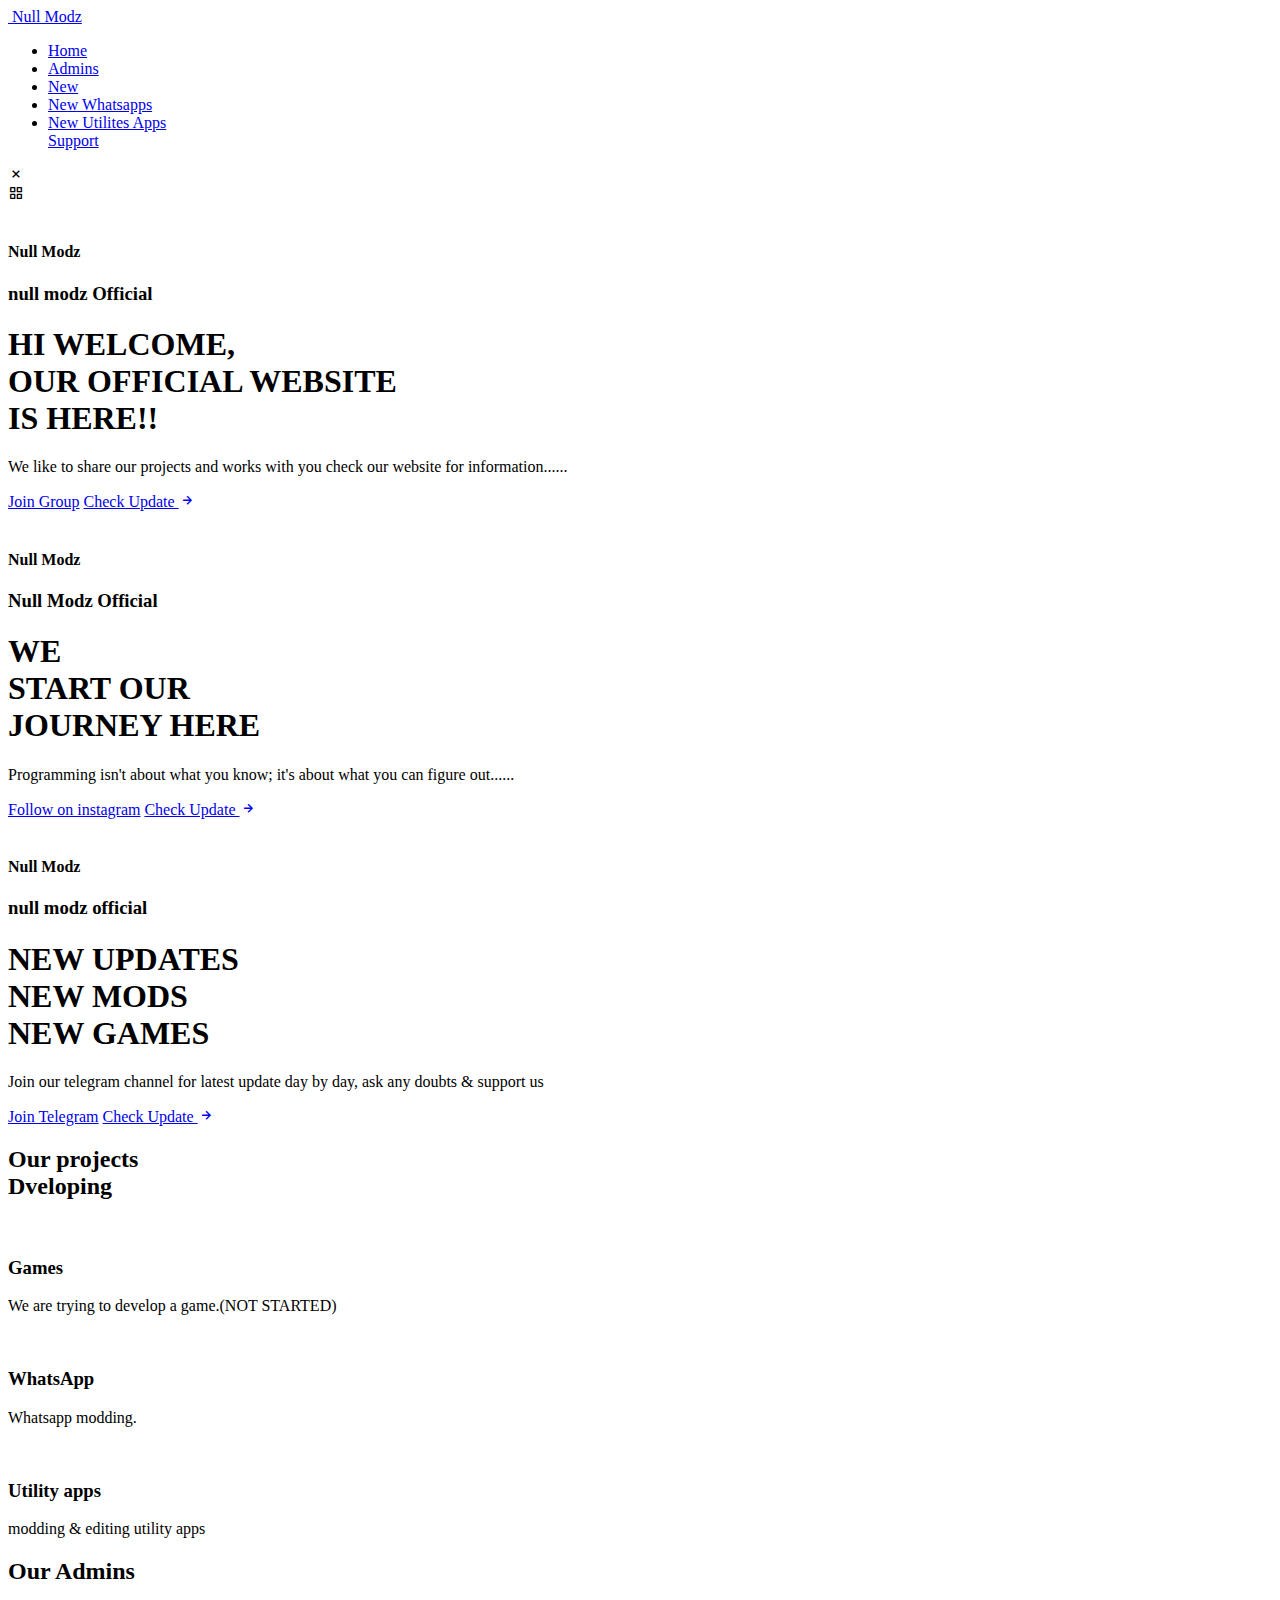
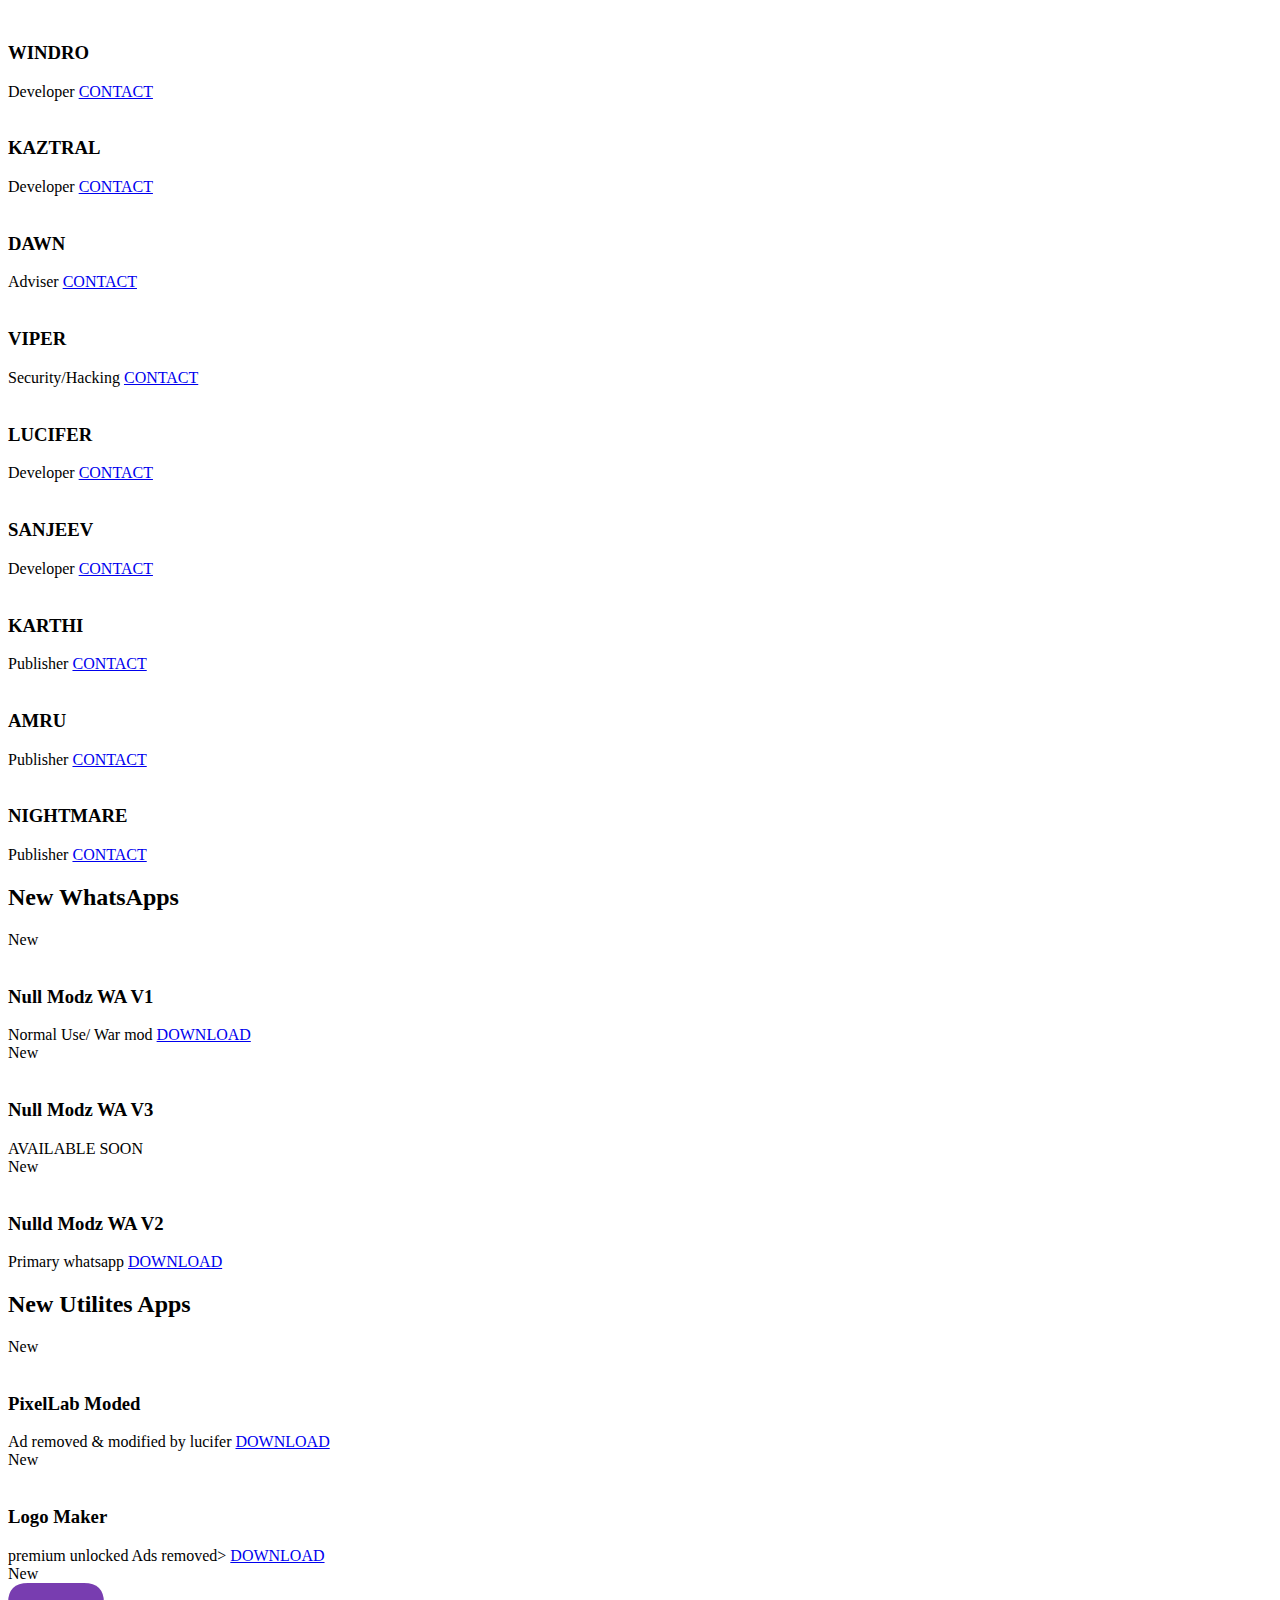
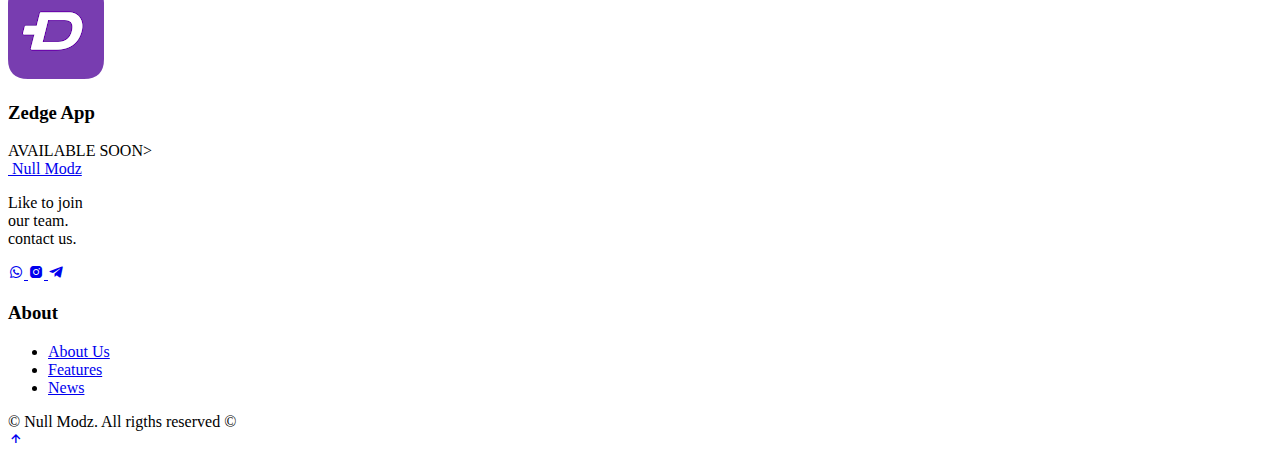
==== index.html @ a799af6d "Update index.html" ====
<!DOCTYPE html>
    <html lang="en">
    <head>
        <meta charset="UTF-8">
        <meta name="viewport" content="width=device-width, initial-scale=1.0">

        <!--=============== FAVICON ===============-->
        <link rel="shortcut icon" href="assets/img/favicon.png" type="image/x-icon">

        <!--=============== BOXICONS ===============-->
        <link rel="stylesheet" href="https://cdn.jsdelivr.net/npm/boxicons@latest/css/boxicons.min.css">

        <!--=============== SWIPER CSS ===============--> 
        <link rel="stylesheet" href="assets/css/swiper-bundle.min.css">

        <!--=============== CSS ===============--> 
        <link rel="stylesheet" href="assets/css/styles.css">

        <title>Null Modz Ofiicial</title>
    </head>
    <body>
        <!--==================== HEADER ====================-->
        <header class="header" id="header">
            <nav class="nav container">
                <a href="#" class="nav__logo">
                    <img src="assets/img/logo.png" alt="" class="nav__logo-img">
                    Null Modz
                </a>

                <div class="nav__menu" id="nav-menu">
                    <ul class="nav__list">
                        <li class="nav__item">
                            <a href="#home" class="nav__link active-link">Home</a>
                        </li>

                        <li class="nav__item">
                            <a href="#admins" class="nav__link">Admins</a>
                        </li>

                        <li class="nav__item">
                            <a href="#new" class="nav__link">New</a>
                        </li>
                        
                         <li class="nav__item">
                            <a href="#newwp" class="nav__link">New Whatsapps</a>
                        </li>
                        
                        <li class="nav__item">
                            <a href="#newut" class="nav__link">New Utilites Apps</a>
                        </li>

                        <a href="#sup" class="button button--ghost">Support</a>
                    </ul>

                    <div class="nav__close" id="nav-close">
                        <i class='bx bx-x'></i>
                    </div>

                    
                </div>

                <div class="nav__toggle" id="nav-toggle">
                    <i class='bx bx-grid-alt'></i>
                </div>

            </nav>
        </header>

        <main class="main">
            <!--==================== HOME ====================-->
            <section class="home container" id="home">
                <div class="swiper home-swiper">
                    <div class="swiper-wrapper">
                        <!-- HOME SLIDER 1 -->
                        <section class="swiper-slide">
                            <div class="home__content grid">
                                <div class="home__group">
                                    <img src="assets/img/home1-img.png" alt="" class="home__img">
                                    <div class="home__indicator"></div>
    
                                    <div class="home__details-img">
                                        <h4 class="home__details-title">Null Modz</h4>
                                    </div>
                                </div>
    
                                <div class="home__data">
                                    <h3 class="home__subtitle">null modz Official</h3>
                                    <h1 class="home__title">HI WELCOME,<br>OUR OFFICIAL WEBSITE<br>IS HERE!!</h1>
                                    <p class="home__description">We like to share our projects and works with you check our website for information......
                                    </p>

                                    <div class="home__buttons">
                                        <a href="https://chat.whatsapp.com/Hs8Ut5ju9BB51YyC9JeayL" class="button">Join Group</a>
                                        <a href="#new" class="button--link button--flex">Check Update <i class='bx bx-right-arrow-alt button__icon'></i></a>
                                    </div>
                                </div>
                            </div>
                        </section>

                        <!-- HOME SLIDER 2 -->
                        <section class="swiper-slide">
                            <div class="home__content grid">
                                <div class="home__group">
                                    <img src="assets/img/home2-img.png" alt="" class="home__img">
                                    <div class="home__indicator"></div>
    
                                    <div class="home__details-img">
                                        <h4 class="home__details-title">Null Modz</h4>
                                    </div>
                                </div>
    
                                <div class="home__data">
                                    <h3 class="home__subtitle">Null Modz Official</h3>
                                    <h1 class="home__title">WE<br>START OUR<br>JOURNEY HERE</h1>
                                    <p class="home__description">Programming isn't about what you know; it's about what you can figure out......
                                    </p>

                                    <div class="home__buttons">
                                        <a href="https://www.instagram.com/null_modz/" class="button">Follow on instagram</a>
                                        <a href="#new" class="button--link button--flex">Check Update <i class='bx bx-right-arrow-alt button__icon'></i></a>
                                    </div>
                                </div>
                            </div>
                        </section>

                        <!-- HOME SLIDER 3 -->
                        <section class="swiper-slide">
                            <div class="home__content grid">
                                <div class="home__group">
                                    <img src="assets/img/home3-img.png" alt="" class="home__img">
                                    <div class="home__indicator"></div>
    
                                    <div class="home__details-img">
                                        <h4 class="home__details-title">Null Modz</h4>
                                    </div>
                                </div>
    
                                <div class="home__data">
                                    <h3 class="home__subtitle">null modz official</h3>
                                    <h1 class="home__title">NEW UPDATES <br> NEW MODS <br> NEW GAMES</h1>
                                    <p class="home__description">Join our telegram channel for latest update day by day, ask any doubts & support us
                                    </p>

                                    <div class="home__buttons">
                                        <a href="https://t.me/+u5SK224qnl45NDg1" class="button">Join Telegram</a>
                                        <a href="#new" class="button--link button--flex">Check Update <i class='bx bx-right-arrow-alt button__icon'></i></a>
                                    </div>
                                </div>
                            </div>
                        </section>
                    </div>
                    <div class="swiper-pagination"></div>
                </div>
            </section>
            
            <!--==================== CATEGORY ====================-->
            <section class="section category">
                <h2 class="section__title">Our projects <br> Dveloping</h2>

                <div class="category__container container grid">
                    <div class="category__data">
                        <img src="assets/img/category1-img.png" alt="" class="category__img">
                        <h3 class="category__title">Games</h3>
                        <p class="category__description">We are trying to develop a game.(NOT STARTED)</p>
                    </div>

                    <div class="category__data">
                        <img src="assets/img/category2-img.png" alt="" class="category__img">
                        <h3 class="category__title">WhatsApp</h3>
                        <p class="category__description">Whatsapp modding.</p>
                    </div>

                    <div class="category__data">
                        <img src="assets/img/category3-img.png" alt="" class="category__img">
                        <h3 class="category__title">Utility apps</h3>
                        <p class="category__description">modding & editing utility apps</p>
                    </div>
                </div>
            </section>

          
                </div>
            </section>

            <!--==================== TRICK OR TREAT ====================-->
            <section class="section trick" id="admins">
                <h2 class="section__title">Our Admins</h2>

                <div class="trick__container container grid">
                    <div class="trick__content">
                        <img src="assets/img/windro.png" alt="" class="trick__img">
                        <h3 class="trick__title">WINDRO</h3>
                        <span class="trick__subtitle">Developer</span>
                    <a href="https://wa.link/i3wob1">CONTACT</a>
                        </button>
                    </div>

                    <div class="trick__content">
                        <img src="assets/img/kaztral.png" alt="" class="trick__img">
                        <h3 class="trick__title">KAZTRAL</h3>
                        <span class="trick__subtitle">Developer</span>
                        <a href="https://msng.link/o/?kaztral=tg">CONTACT</a>
                        </button>
                    </div>

                    <div class="trick__content">
                        <img src="assets/img/dawn.png" alt="" class="trick__img">
                        <h3 class="trick__title">DAWN</h3>
                        <span class="trick__subtitle">Adviser</span>
                        <a href="https://wa.link/d0rleb">CONTACT</a>
                        </button>
                    </div>

                    <div class="trick__content">
                        <img src="assets/img/viper.png" alt="" class="trick__img">
                        <h3 class="trick__title">VIPER</h3>
                        <span class="trick__subtitle">Security/Hacking</span>
                        <a href="https://wa.link/6cvz7d">CONTACT</a>
                        </button>
                    </div>

                    <div class="trick__content">
                        <img src="assets/img/lucifer.png" alt="" class="trick__img">
                        <h3 class="trick__title">LUCIFER</h3>
                        <span class="trick__subtitle">Developer</span>
                      <a href="https://wa.link/qckiui">CONTACT</a>
                        </button>
                    </div>

                    <div class="trick__content">
                        <img src="assets/img/sanjeev.png" alt="" class="trick__img">
                        <h3 class="trick__title">SANJEEV</h3>
                        <span class="trick__subtitle">Developer</span>
                        <a href="https://wa.link/77nqte">CONTACT</a>
                </div>

                <div class="trick__content">
                    <img src="assets/img/karthi.png" alt="" class="trick__img">
                    <h3 class="trick__title">KARTHI</h3>
                    <span class="trick__subtitle">Publisher</span>
                    <a href="https://wa.link/feg8w0">CONTACT</a>
            </div>
                
                <div class="trick__content">
                    <img src="assets/img/amru.png" alt="" class="trick__img">
                    <h3 class="trick__title">AMRU</h3>
                    <span class="trick__subtitle">Publisher</span>
                <a href="https://wa.link/i0svhn">CONTACT</a>
            </div>

            <div class="trick__content">
                <img src="assets/img/nightmare.png" alt="" class="trick__img">
                <h3 class="trick__title">NIGHTMARE</h3>
                <span class="trick__subtitle">Publisher</span>
                <a href="https://wa.link/vj55k2">CONTACT</a>
        </div>


    </section>

            <!--==================== NEW WHATSAPP ====================-->
            <section class="section new" id="newwp">
                <h2 class="section__title">New WhatsApps</h2>

                <div class="new__container container">
                    <div class="swiper new-swiper">
                        <div class="swiper-wrapper">
                            <div class="new__content swiper-slide">
                                <div class="new__tag">New</div>
                                <img src="assets/img/v1.png" alt="" class="new__img">
                                <h3 class="new__title">Null Modz WA V1</h3>
                                <span class="new__subtitle">Normal Use/ War mod</span>
                                <a href="https://www.mediafire.com/file/285j969tn11ejnv/ᑎᑌᒪᒪ+ᗰOᗪᘔ+ᐯ1.apk/file">DOWNLOAD</a>
                                 </div>
        
                            <div class="new__content swiper-slide">
                                <div class="new__tag">New</div>
                                <img src="assets/img/v1.png" alt="" class="new__img">
                                <h3 class="new__title">Null Modz WA V3</h3>
                                <span class="new__subtitle">AVAILABLE SOON</span>
                              
                            </div>
        
                            <div class="new__content swiper-slide">
                                <div class="new__tag">New</div>
                                <img src="assets/img/v3.png" alt="" class="new__img">
                                <h3 class="new__title">Nulld Modz WA V2</h3>
                                <span class="new__subtitle">Primary whatsapp</span>
                                <a href="https://www.mediafire.com/file/xy9fu6vmd2mwj9n/ᑎᑌᒪᒪ+ᗰOᗪᘔ+ᐯ2_2.22.11.4.apk/file">DOWNLOAD</a>

                            <!--new apps ivide-->
                                
                            </div>
                            </div>
                        </div>
                    </div>
                </div>
            </section>

        <!--==================== NEW UTILITSE ====================-->
        <section class="section new" id="newut">
            <h2 class="section__title">New Utilites Apps</h2>

            <div class="new__container container">
                <div class="swiper new-swiper">
                    <div class="swiper-wrapper">
                     <div class="new__content swiper-slide">
                            <div class="new__tag">New</div>
                            <img src="assets/img/v2.png" alt="" class="new__img">
                            <h3 class="new__title">PixelLab Moded</h3>
                            <span class="new__subtitle">Ad removed & modified by lucifer</span>
                            
                                <a href="https://www.mediafire.com/file/zp2x2eq66nfkcf7/base.apk/file">DOWNLOAD</a>
                            
                        </div>
    
                        <div class="new__content swiper-slide">
                            <div class="new__tag">New</div>
                            <img src="assets/img/logomkr.png" alt="" class="new__img">
                            <h3 class="new__title">Logo Maker</h3>
                            <span class="new__subtitle">premium unlocked Ads removed</span>>
                            <a href="https://www.mediafire.com/file/v220pp350eka79w/LogoMaker+ᑎᑌᒪᒪ+ᗰOᗪᘔ_1.0.57.apk/file">DOWNLOAD</a>
                        </div>
                        
                        <div class="new__content swiper-slide">
                            <div class="new__tag">New</div>
                            <img src="assets/img/zedge.png" alt="" class="new__img">
                            <h3 class="new__title">Zedge App</h3>
                            <span class="new__subtitle">AVAILABLE SOON</span>>
                            
                        </div>

                        <!--new apps ivide-->
                            
                        </div>
                        </div>
                    </div>
                </div>
            </div>
        </section>    

        <!--==================== FOOTER ====================-->
          <section class="section footer" id="sup">
            <footer class="footer section">
                <div class="footer__container container grid">
                    <div class="footer__content">
                        <a href="#" class="footer__logo">
                            <img src="assets/img/logo.png" alt="" class="footer__logo-img">
                            Null Modz
                        </a>

                        <p class="footer__description">Like to join <br> our team.<br> contact us.</p>
                        
                        <div class="footer__social">
                            <a href="https://chat.whatsapp.com/Hs8Ut5ju9BB51YyC9JeayL" target="_blank" class="footer__social-link">
                                <i class='bx bxl-whatsapp'></i>
                            </a>
                            <a href="https://www.instagram.com/null_modz/" target="_blank" class="footer__social-link">
                                <i class='bx bxl-instagram-alt' ></i>
                            </a>
                            <a href="https://t.me/+u5SK224qnl45NDg1" target="_blank" class="footer__social-link">
                                <i class='bx bxl-telegram' ></i>
                            </a>
                        </div>
                    </div>

                    <div class="footer__content">
                        <h3 class="footer__title">About</h3>
                        
                        <ul class="footer__links">
                            <li>
                                <a href="#" class="footer__link">About Us</a>
                            </li>
                            <li>
                                <a href="#" class="footer__link">Features</a>
                            </li>
                            <li>
                                <a href="#" class="footer__link">News</a>
                            </li>
                        </ul>
                    </div>

                </div>

                <span class="footer__copy">&#169; Null Modz. All rigths reserved ©</span>

            
            </footer>

            <!--=============== SCROLL UP ===============-->
            <a href="#" class="scrollup" id="scroll-up">
                <i class='bx bx-up-arrow-alt scrollup__icon'></i>
            </a>
        
        <!--=============== SCROLL REVEAL ===============-->
        <script src="assets/js/scrollreveal.min.js"></script>

        <!--=============== SWIPER JS ===============-->
        <script src="assets/js/swiper-bundle.min.js"></script>
        
        <!--=============== MAIN JS ===============-->
        <script src="assets/js/main.js"></script>
    </body>
</html>
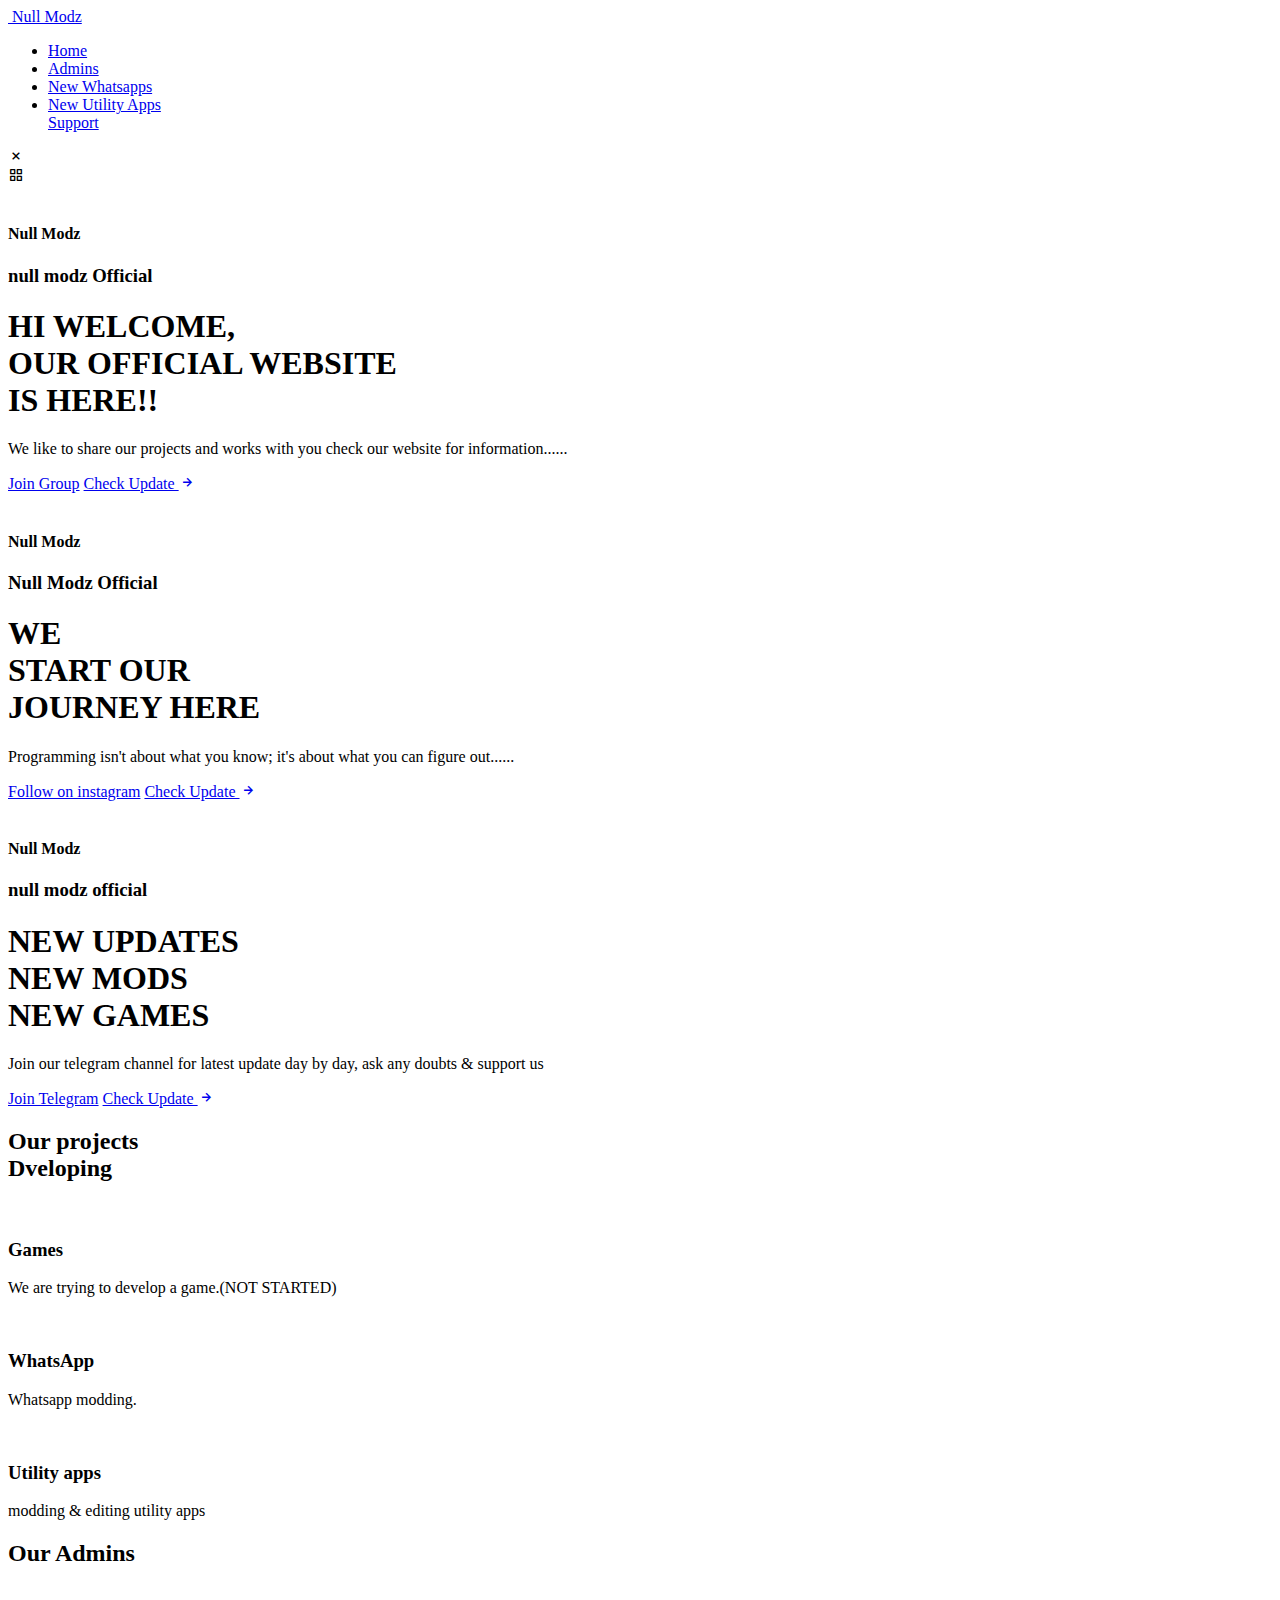
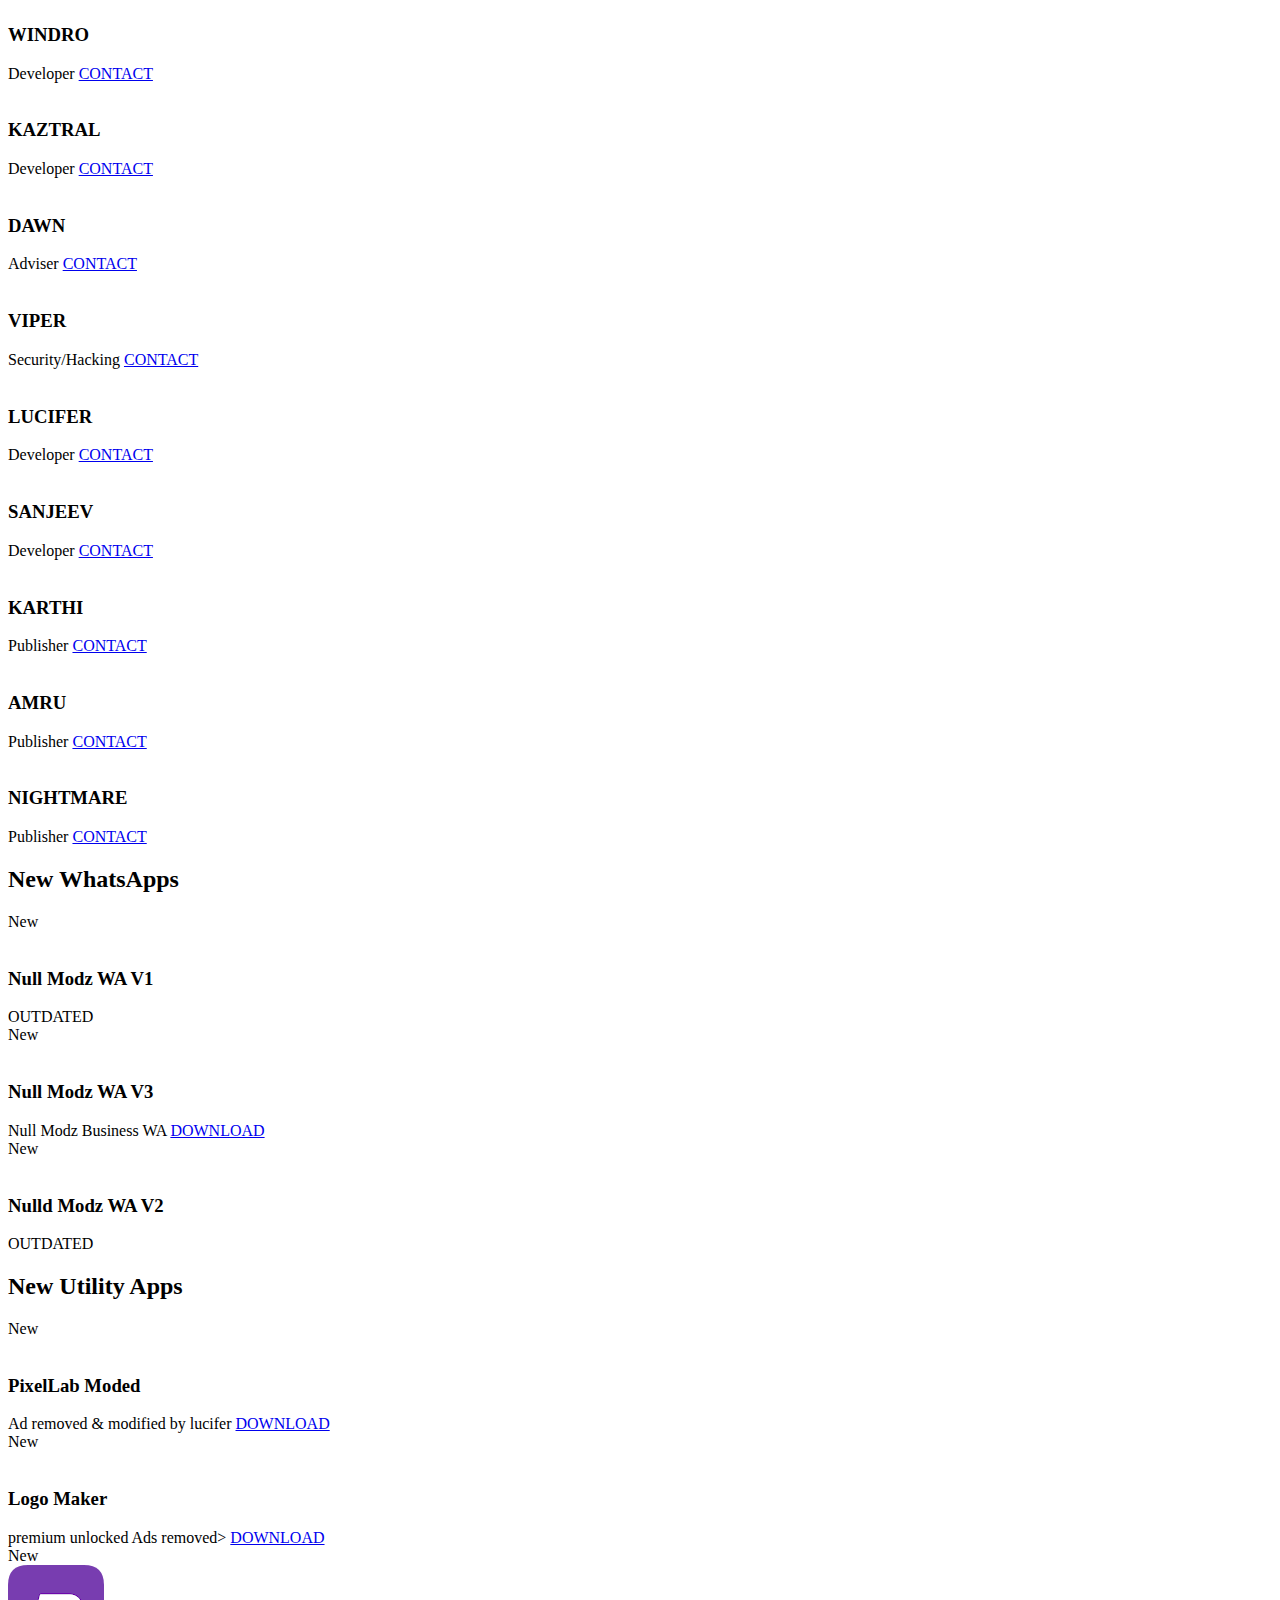
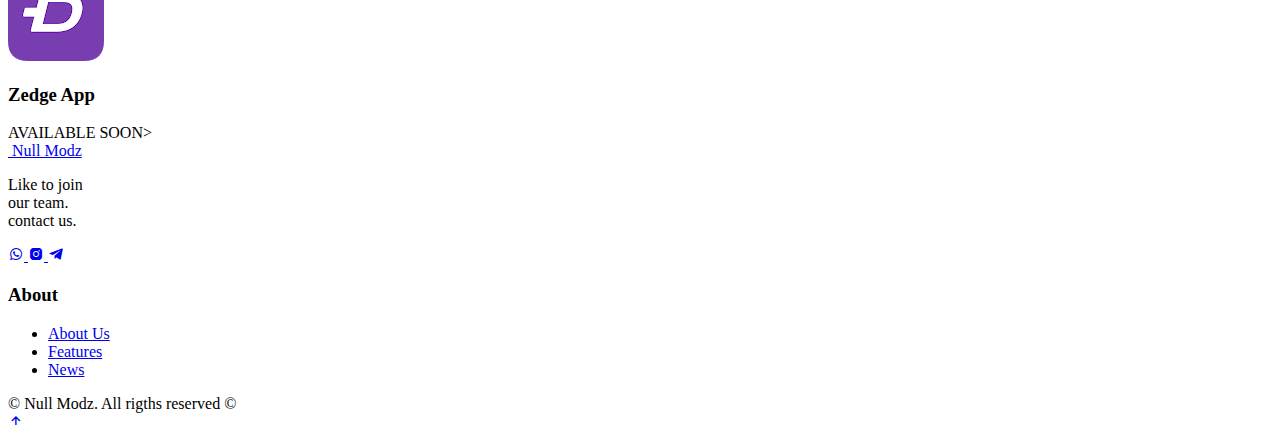
==== commit 528fa4d8: "Update index.html" ====
--- a/index.html
+++ b/index.html
@@ -36,17 +36,13 @@
                         <li class="nav__item">
                             <a href="#admins" class="nav__link">Admins</a>
                         </li>
-
-                        <li class="nav__item">
-                            <a href="#new" class="nav__link">New</a>
-                        </li>
                         
                          <li class="nav__item">
                             <a href="#newwp" class="nav__link">New Whatsapps</a>
                         </li>
                         
                         <li class="nav__item">
-                            <a href="#newut" class="nav__link">New Utilites Apps</a>
+                            <a href="#newut" class="nav__link">New Utility Apps</a>
                         </li>
 
                         <a href="#sup" class="button button--ghost">Support</a>
@@ -269,15 +265,15 @@
                                 <div class="new__tag">New</div>
                                 <img src="assets/img/v1.png" alt="" class="new__img">
                                 <h3 class="new__title">Null Modz WA V1</h3>
-                                <span class="new__subtitle">Normal Use/ War mod</span>
-                                <a href="https://www.mediafire.com/file/285j969tn11ejnv/ᑎᑌᒪᒪ+ᗰOᗪᘔ+ᐯ1.apk/file">DOWNLOAD</a>
-                                 </div>
+                                <span class="new__subtitle">OUTDATED</span>
+                                </div>
         
                             <div class="new__content swiper-slide">
                                 <div class="new__tag">New</div>
                                 <img src="assets/img/v1.png" alt="" class="new__img">
                                 <h3 class="new__title">Null Modz WA V3</h3>
-                                <span class="new__subtitle">AVAILABLE SOON</span>
+                                <span class="new__subtitle"> Null Modz Business WA</span>
+                                <a href="https://www.mediafire.com/file/jfohvppfz9eg58e/ᑎᑌᒪᒪ+ᗰOᗪᘔ+ᐯ3.apk/file">DOWNLOAD</a>
                               
                             </div>
         
@@ -285,9 +281,8 @@
                                 <div class="new__tag">New</div>
                                 <img src="assets/img/v3.png" alt="" class="new__img">
                                 <h3 class="new__title">Nulld Modz WA V2</h3>
-                                <span class="new__subtitle">Primary whatsapp</span>
-                                <a href="https://www.mediafire.com/file/xy9fu6vmd2mwj9n/ᑎᑌᒪᒪ+ᗰOᗪᘔ+ᐯ2_2.22.11.4.apk/file">DOWNLOAD</a>
-
+                                <span class="new__subtitle">OUTDATED</span>
+                                
                             <!--new apps ivide-->
                                 
                             </div>
@@ -299,7 +294,7 @@
 
         <!--==================== NEW UTILITSE ====================-->
         <section class="section new" id="newut">
-            <h2 class="section__title">New Utilites Apps</h2>
+            <h2 class="section__title">New Utility Apps</h2>
 
             <div class="new__container container">
                 <div class="swiper new-swiper">
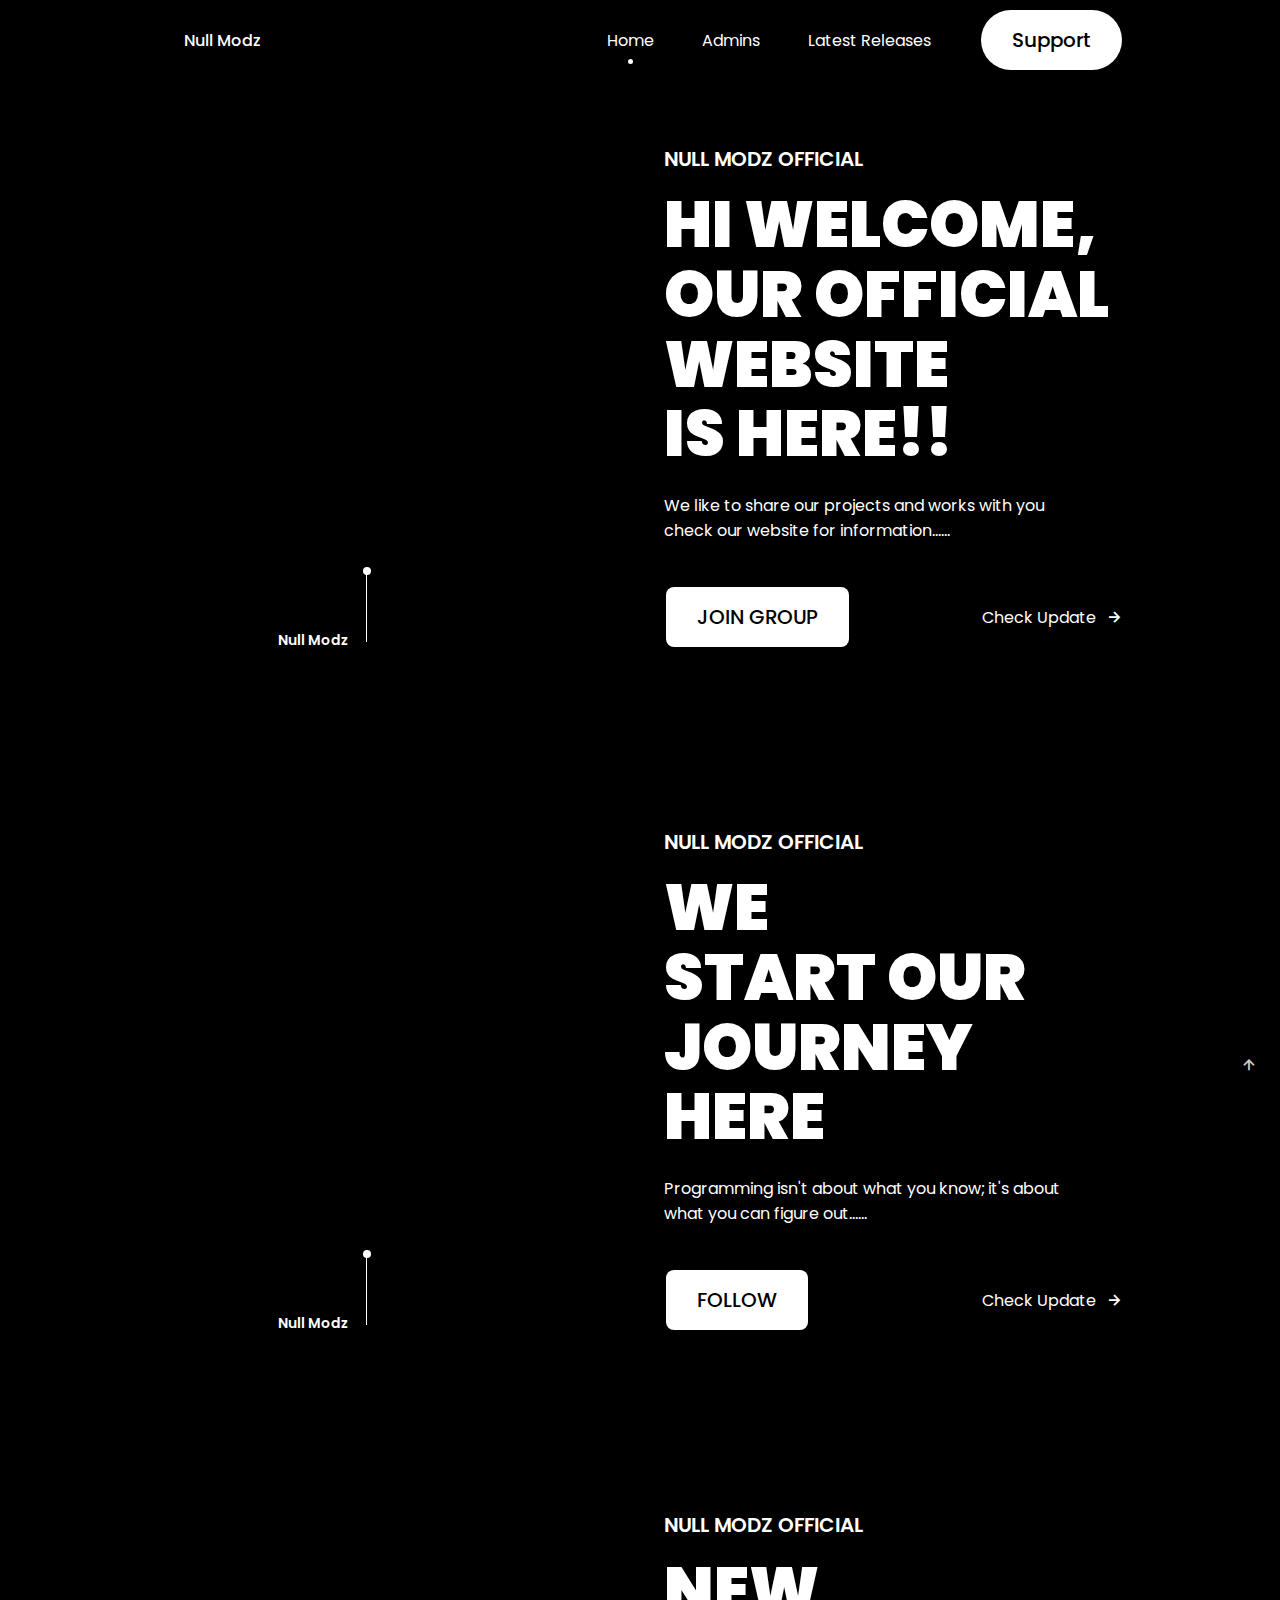
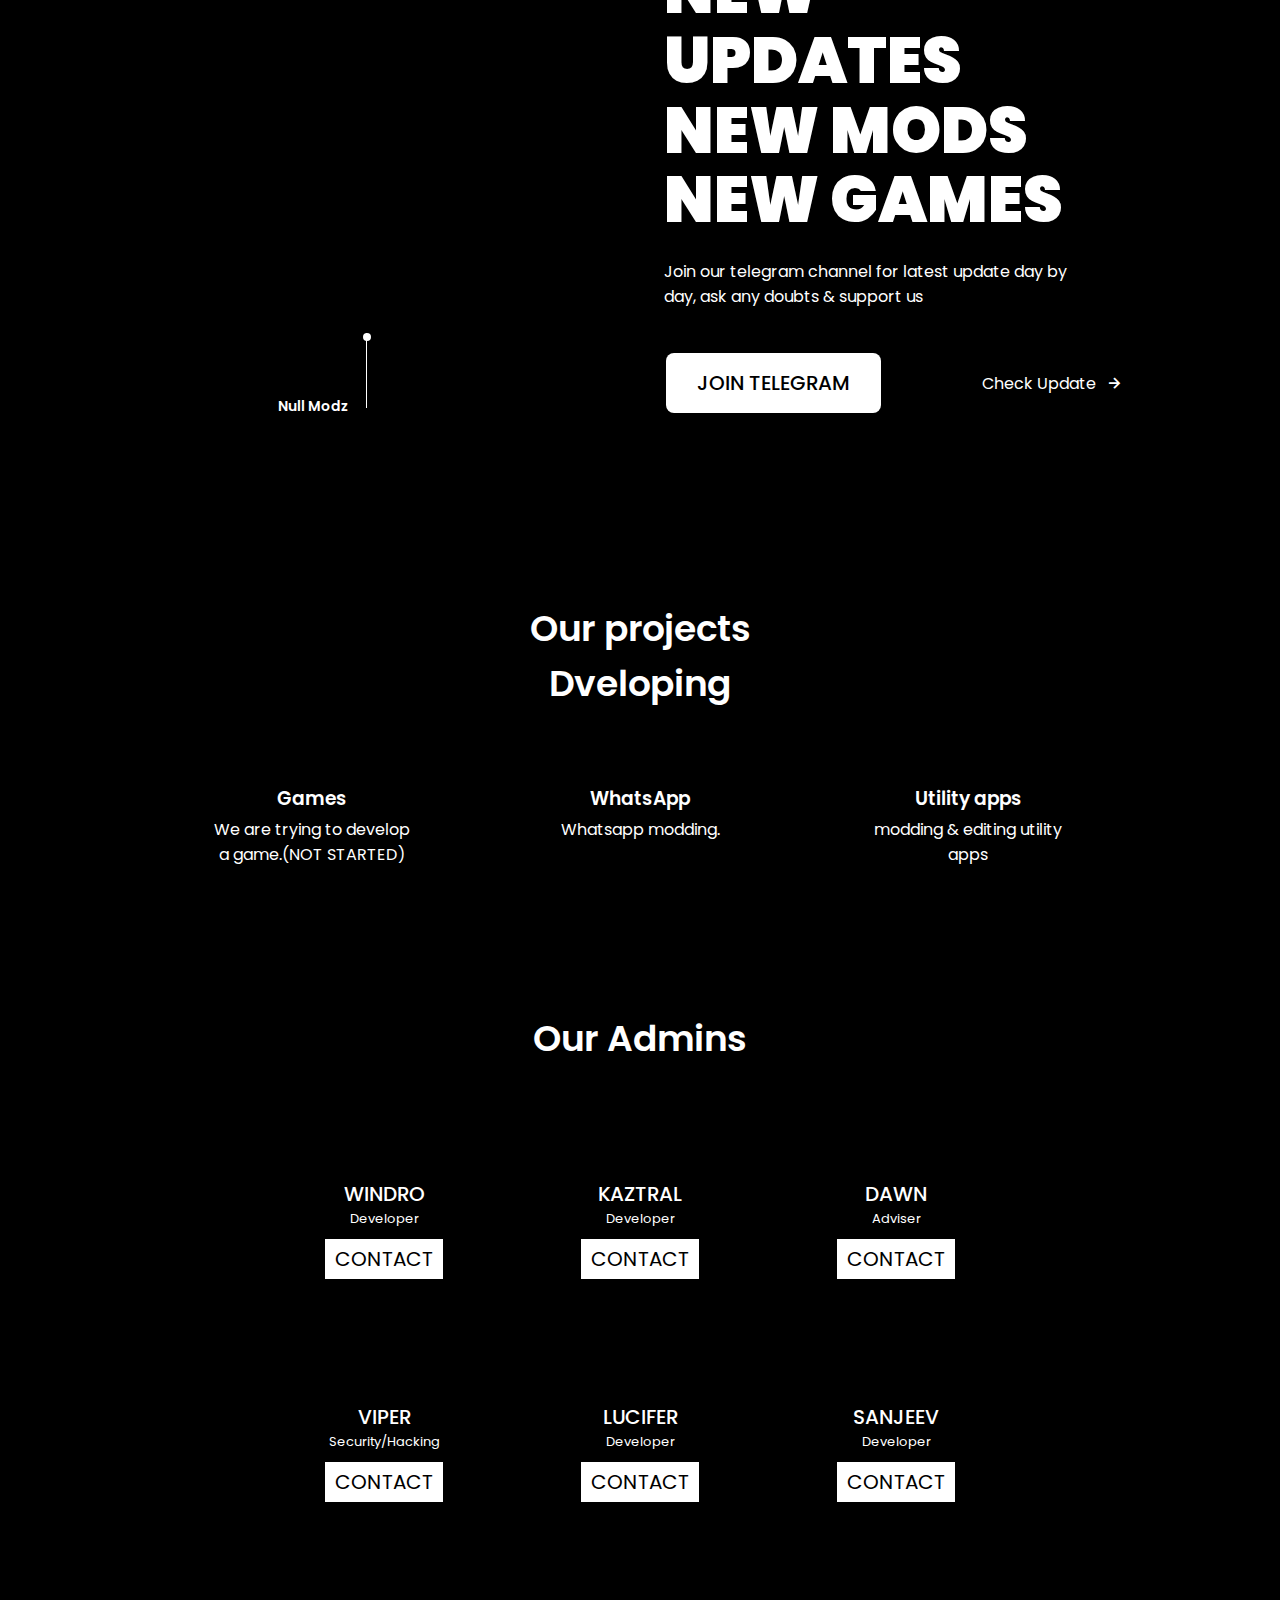
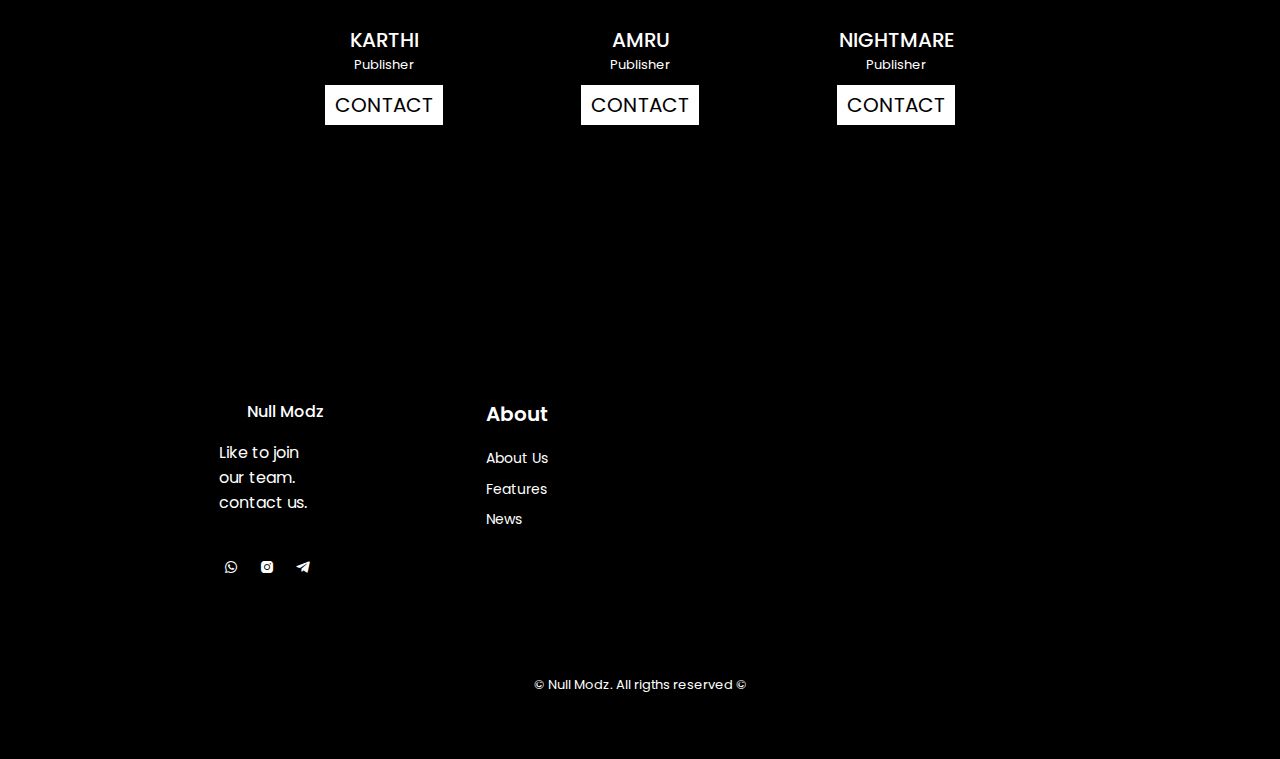
==== commit f41a61d1: "Update index.html" ====
--- a/index.html
+++ b/index.html
@@ -18,12 +18,13 @@
 
         <title>Null Modz Ofiicial</title>
     </head>
+    
     <body>
         <!--==================== HEADER ====================-->
         <header class="header" id="header">
             <nav class="nav container">
                 <a href="#" class="nav__logo">
-                    <img src="assets/img/logo.png" alt="" class="nav__logo-img">
+                    <img src="assets/img/v1.png" alt="" class="nav__logo-img">
                     Null Modz
                 </a>
 
@@ -38,11 +39,7 @@
                         </li>
                         
                          <li class="nav__item">
-                            <a href="#newwp" class="nav__link">New Whatsapps</a>
-                        </li>
-                        
-                        <li class="nav__item">
-                            <a href="#newut" class="nav__link">New Utility Apps</a>
+                            <a href="#newwp" class="nav__link" onclick="window.location.href='https://nulldownloads.netlify.app/';" value="w3docs">Latest Releases</a>
                         </li>
 
                         <a href="#sup" class="button button--ghost">Support</a>
@@ -61,6 +58,35 @@
 
             </nav>
         </header>
+        <style>
+       .button
+       {
+        background-color: #ffffff;
+        border: none;
+        color: rgb(0, 0, 0);
+        padding: 15px 31px;
+        text-align: center;
+        text-decoration:none;
+        display: inline-block;
+        font-size: 20px;
+        margin: 4px 2px;
+        cursor: pointer;
+      }
+      .button2
+       {
+        background-color: #ffffff;
+        border: none;
+        color: rgb(0, 0, 0);
+        padding: 5px 10px;
+        text-align: center;
+        text-decoration:none;
+        display: inline-block;
+        font-size: 20px;
+        margin: 2px 1px;
+        cursor: pointer;
+      }
+            
+            </style>
 
         <main class="main">
             <!--==================== HOME ====================-->
@@ -71,7 +97,7 @@
                         <section class="swiper-slide">
                             <div class="home__content grid">
                                 <div class="home__group">
-                                    <img src="assets/img/home1-img.png" alt="" class="home__img">
+                                    <img src="assets/img/v1.png" alt="" class="home__img">
                                     <div class="home__indicator"></div>
     
                                     <div class="home__details-img">
@@ -86,7 +112,7 @@
                                     </p>
 
                                     <div class="home__buttons">
-                                        <a href="https://chat.whatsapp.com/Hs8Ut5ju9BB51YyC9JeayL" class="button">Join Group</a>
+                                        <a href="https://chat.whatsapp.com/Hs8Ut5ju9BB51YyC9JeayL" class="button">JOIN GROUP</a>
                                         <a href="#new" class="button--link button--flex">Check Update <i class='bx bx-right-arrow-alt button__icon'></i></a>
                                     </div>
                                 </div>
@@ -97,7 +123,7 @@
                         <section class="swiper-slide">
                             <div class="home__content grid">
                                 <div class="home__group">
-                                    <img src="assets/img/home2-img.png" alt="" class="home__img">
+                                    <img src="assets/img/v1.png" alt="" class="home__img">
                                     <div class="home__indicator"></div>
     
                                     <div class="home__details-img">
@@ -112,7 +138,7 @@
                                     </p>
 
                                     <div class="home__buttons">
-                                        <a href="https://www.instagram.com/null_modz/" class="button">Follow on instagram</a>
+                                        <a href="https://www.instagram.com/null_modz/" class="button">FOLLOW</a>
                                         <a href="#new" class="button--link button--flex">Check Update <i class='bx bx-right-arrow-alt button__icon'></i></a>
                                     </div>
                                 </div>
@@ -123,7 +149,7 @@
                         <section class="swiper-slide">
                             <div class="home__content grid">
                                 <div class="home__group">
-                                    <img src="assets/img/home3-img.png" alt="" class="home__img">
+                                    <img src="assets/img/v1.png" alt="" class="home__img">
                                     <div class="home__indicator"></div>
     
                                     <div class="home__details-img">
@@ -138,7 +164,7 @@
                                     </p>
 
                                     <div class="home__buttons">
-                                        <a href="https://t.me/+u5SK224qnl45NDg1" class="button">Join Telegram</a>
+                                        <a href="https://t.me/+u5SK224qnl45NDg1" class="button">JOIN TELEGRAM</a>
                                         <a href="#new" class="button--link button--flex">Check Update <i class='bx bx-right-arrow-alt button__icon'></i></a>
                                     </div>
                                 </div>
@@ -187,7 +213,7 @@
                         <img src="assets/img/windro.png" alt="" class="trick__img">
                         <h3 class="trick__title">WINDRO</h3>
                         <span class="trick__subtitle">Developer</span>
-                    <a href="https://wa.link/i3wob1">CONTACT</a>
+                        <a href="https://wa.link/i3wob1" class="button2">CONTACT</a>
                         </button>
                     </div>
 
@@ -195,7 +221,7 @@
                         <img src="assets/img/kaztral.png" alt="" class="trick__img">
                         <h3 class="trick__title">KAZTRAL</h3>
                         <span class="trick__subtitle">Developer</span>
-                        <a href="https://msng.link/o/?kaztral=tg">CONTACT</a>
+                        <a href="https://msng.link/o/?kaztral=tg" class="button2">CONTACT</a>
                         </button>
                     </div>
 
@@ -203,7 +229,7 @@
                         <img src="assets/img/dawn.png" alt="" class="trick__img">
                         <h3 class="trick__title">DAWN</h3>
                         <span class="trick__subtitle">Adviser</span>
-                        <a href="https://wa.link/d0rleb">CONTACT</a>
+                        <a href="https://wa.link/d0rleb" class="button2">CONTACT</a>
                         </button>
                     </div>
 
@@ -211,7 +237,7 @@
                         <img src="assets/img/viper.png" alt="" class="trick__img">
                         <h3 class="trick__title">VIPER</h3>
                         <span class="trick__subtitle">Security/Hacking</span>
-                        <a href="https://wa.link/6cvz7d">CONTACT</a>
+                        <a href="https://wa.link/6cvz7d" class="button2">CONTACT</a>
                         </button>
                     </div>
 
@@ -219,7 +245,7 @@
                         <img src="assets/img/lucifer.png" alt="" class="trick__img">
                         <h3 class="trick__title">LUCIFER</h3>
                         <span class="trick__subtitle">Developer</span>
-                      <a href="https://wa.link/qckiui">CONTACT</a>
+                      <a href="https://wa.link/qckiui" class="button2">CONTACT</a>
                         </button>
                     </div>
 
@@ -227,112 +253,36 @@
                         <img src="assets/img/sanjeev.png" alt="" class="trick__img">
                         <h3 class="trick__title">SANJEEV</h3>
                         <span class="trick__subtitle">Developer</span>
-                        <a href="https://wa.link/77nqte">CONTACT</a>
+                        <a href="https://wa.link/77nqte" class="button2">CONTACT</a>
                 </div>
 
                 <div class="trick__content">
                     <img src="assets/img/karthi.png" alt="" class="trick__img">
                     <h3 class="trick__title">KARTHI</h3>
                     <span class="trick__subtitle">Publisher</span>
-                    <a href="https://wa.link/feg8w0">CONTACT</a>
+                    <a href="https://wa.link/feg8w0" class="button2">CONTACT</a>
             </div>
                 
                 <div class="trick__content">
                     <img src="assets/img/amru.png" alt="" class="trick__img">
                     <h3 class="trick__title">AMRU</h3>
                     <span class="trick__subtitle">Publisher</span>
-                <a href="https://wa.link/i0svhn">CONTACT</a>
+                <a href="https://wa.link/i0svhn" class="button2">CONTACT</a>
+                
             </div>
 
             <div class="trick__content">
                 <img src="assets/img/nightmare.png" alt="" class="trick__img">
                 <h3 class="trick__title">NIGHTMARE</h3>
                 <span class="trick__subtitle">Publisher</span>
-                <a href="https://wa.link/vj55k2">CONTACT</a>
+                <a href="https://wa.link/vj55k2" class="button2">CONTACT</a>
+                
         </div>
 
 
     </section>
 
-            <!--==================== NEW WHATSAPP ====================-->
-            <section class="section new" id="newwp">
-                <h2 class="section__title">New WhatsApps</h2>
-
-                <div class="new__container container">
-                    <div class="swiper new-swiper">
-                        <div class="swiper-wrapper">
-                            <div class="new__content swiper-slide">
-                                <div class="new__tag">New</div>
-                                <img src="assets/img/v1.png" alt="" class="new__img">
-                                <h3 class="new__title">Null Modz WA V1</h3>
-                                <span class="new__subtitle">OUTDATED</span>
-                                </div>
-        
-                            <div class="new__content swiper-slide">
-                                <div class="new__tag">New</div>
-                                <img src="assets/img/v1.png" alt="" class="new__img">
-                                <h3 class="new__title">Null Modz WA V3</h3>
-                                <span class="new__subtitle"> Null Modz Business WA</span>
-                                <a href="https://www.mediafire.com/file/jfohvppfz9eg58e/ᑎᑌᒪᒪ+ᗰOᗪᘔ+ᐯ3.apk/file">DOWNLOAD</a>
-                              
-                            </div>
-        
-                            <div class="new__content swiper-slide">
-                                <div class="new__tag">New</div>
-                                <img src="assets/img/v3.png" alt="" class="new__img">
-                                <h3 class="new__title">Nulld Modz WA V2</h3>
-                                <span class="new__subtitle">OUTDATED</span>
-                                
-                            <!--new apps ivide-->
-                                
-                            </div>
-                            </div>
-                        </div>
-                    </div>
-                </div>
-            </section>
-
-        <!--==================== NEW UTILITSE ====================-->
-        <section class="section new" id="newut">
-            <h2 class="section__title">New Utility Apps</h2>
-
-            <div class="new__container container">
-                <div class="swiper new-swiper">
-                    <div class="swiper-wrapper">
-                     <div class="new__content swiper-slide">
-                            <div class="new__tag">New</div>
-                            <img src="assets/img/v2.png" alt="" class="new__img">
-                            <h3 class="new__title">PixelLab Moded</h3>
-                            <span class="new__subtitle">Ad removed & modified by lucifer</span>
-                            
-                                <a href="https://www.mediafire.com/file/zp2x2eq66nfkcf7/base.apk/file">DOWNLOAD</a>
-                            
-                        </div>
-    
-                        <div class="new__content swiper-slide">
-                            <div class="new__tag">New</div>
-                            <img src="assets/img/logomkr.png" alt="" class="new__img">
-                            <h3 class="new__title">Logo Maker</h3>
-                            <span class="new__subtitle">premium unlocked Ads removed</span>>
-                            <a href="https://www.mediafire.com/file/v220pp350eka79w/LogoMaker+ᑎᑌᒪᒪ+ᗰOᗪᘔ_1.0.57.apk/file">DOWNLOAD</a>
-                        </div>
-                        
-                        <div class="new__content swiper-slide">
-                            <div class="new__tag">New</div>
-                            <img src="assets/img/zedge.png" alt="" class="new__img">
-                            <h3 class="new__title">Zedge App</h3>
-                            <span class="new__subtitle">AVAILABLE SOON</span>>
-                            
-                        </div>
-
-                        <!--new apps ivide-->
-                            
-                        </div>
-                        </div>
-                    </div>
-                </div>
-            </div>
-        </section>    
+           
 
         <!--==================== FOOTER ====================-->
           <section class="section footer" id="sup">
--- a/assets/css/styles.css
+++ b/assets/css/styles.css
@@ -0,0 +1,1020 @@
+/*=============== GOOGLE FONTS ===============*/
+@import url('https://fonts.googleapis.com/css2?family=Poppins:wght@400;500;600;900&display=swap');
+
+/*=============== VARIABLES CSS ===============*/
+:root {
+  --header-height: 3.5rem;
+
+  /*========== Colors ==========*/
+  --hue: 14;
+  --first-color: hsl(var(--hue), 100%, 100%);
+  --first-color-alt: hsl(var(--hue), 100%, 100%);
+  --title-color: hsl(var(--hue), 100%, 100%);
+  --text-color: hsl(var(--hue), 100%, 100%);
+  --text-color-light: hsl(var(--hue), 0%, 	0%);
+
+  /*Green gradient*/
+  --body-color: linear-gradient(90deg, hsl(0, 0%, 0%) 0%, hsl(0, 0%, 0%) 100%);
+  --container-color: linear-gradient(136deg, hsl(0, 0%, 0%) 0%, hsl(0, 0%, 0%) 100%);
+  
+  /*Red gradient*/
+  /* --body-color: linear-gradient(90deg, hsl(0, 0%, 0%) 0%, hsl(0, 0%, 0%) 100%);
+  --container-color: linear-gradient(136deg, hsl(360, 28%, 35%) 0%, hsl(18, 28%, 35%) 100%); */
+
+  /*Black solid*/
+  /* --body-color: hsl(30, 8%, 8%);
+  --container-color: hsl(30, 8%, 10%); */
+
+  /*========== Font and typography ==========*/
+  --body-font: 'Poppins', sans-serif;
+  --biggest-font-size: 2rem;
+  --h1-font-size: 1.5rem;
+  --h2-font-size: 1.25rem;
+  --h3-font-size: 1rem;
+  --normal-font-size: .938rem;
+  --small-font-size: .813rem;
+  --smaller-font-size: .75rem;
+
+  /*========== Font weight ==========*/
+  --font-medium: 500;
+  --font-semi-bold: 600;
+  --font-black: 900;
+
+  /*========== Margenes Bottom ==========*/
+  --mb-0-25: .25rem;
+  --mb-0-5: .5rem;
+  --mb-0-75: .75rem;
+  --mb-1: 1rem;
+  --mb-1-5: 1.5rem;
+  --mb-2: 2rem;
+  --mb-2-5: 2.5rem;
+
+  /*========== z index ==========*/
+  --z-tooltip: 10;
+  --z-fixed: 100;
+}
+
+/* Responsive typography */
+@media screen and (min-width: 992px) {
+  :root {
+    --biggest-font-size: 4rem;
+    --h1-font-size: 2.25rem;
+    --h2-font-size: 1.5rem;
+    --h3-font-size: 1.25rem;
+    --normal-font-size: 1rem;
+    --small-font-size: .875rem;
+    --smaller-font-size: .813rem;
+  }
+}
+
+/*=============== BASE ===============*/
+*{
+  box-sizing: border-box;
+  padding: 0;
+  margin: 0;
+}
+
+html{
+  scroll-behavior: smooth;
+}
+
+body{
+  margin: var(--header-height) 0 0 0;
+  font-family: var(--body-font);
+  font-size: var(--normal-font-size);
+  background: var(--body-color);
+  color: var(--text-color);
+}
+
+h1,h2,h3,h4{
+  color: var(--title-color);
+  font-weight: var(--font-semi-bold);
+}
+
+ul{
+  list-style: none;
+}
+
+a{
+  text-decoration: none;
+}
+
+img{
+  max-width: 100%;
+  height: auto;
+}
+
+button,
+input{
+  border: none;
+  outline: none;
+}
+
+button{
+  cursor: pointer;
+  font-family: var(--body-font);
+  font-size: var(--normal-font-size);
+}
+
+/*=============== REUSABLE CSS CLASSES ===============*/
+.section{
+  padding: 4.5rem 0 2rem;
+}
+
+.section__title{
+  font-size: var(--h2-font-size);
+  margin-bottom: var(--mb-2);
+  text-align: center;
+}
+
+/*=============== LAYOUT ===============*/
+.container{
+  max-width: 968px;
+  margin-left: var(--mb-1-5);
+  margin-right: var(--mb-1-5);
+}
+
+.grid{
+  display: grid;
+}
+
+.main{
+  overflow: hidden; /*For animation*/
+}
+
+/*=============== HEADER ===============*/
+.header{
+  width: 100%;
+  background: var(--body-color); 
+  position: fixed;
+  top: 0;
+  left: 0;
+  z-index: var(--z-fixed);
+}
+
+/*=============== NAV ===============*/
+.nav{
+  height: var(--header-height);
+  display: flex;
+  justify-content: space-between;
+  align-items: center;
+}
+
+.nav__logo{
+  display: flex;
+  align-items: center;
+  column-gap: .5rem;
+  font-weight: var(--font-medium);
+}
+
+.nav__logo-img{
+  width: 1.25rem;
+}
+
+.nav__link,
+.nav__logo,
+.nav__toggle,
+.nav__close{
+  color: var(--title-color);
+}
+
+.nav__toggle{
+  font-size: 1.25rem;
+  cursor: pointer;
+}
+
+@media screen and (max-width: 767px){
+  .nav__menu{
+    position: fixed;
+    width: 100%;
+    background: var(--container-color);
+    top: -150%;
+    left: 0;
+    padding: 3.5rem 0;
+    transition: .4s;
+    z-index: var(--z-fixed);
+    border-radius: 0 0 1.5rem 1.5rem;
+  }
+}
+
+.nav__img{
+  width: 100px;
+  position: absolute;
+  top: 0;
+  left: 0;
+}
+
+.nav__close{
+  font-size: 1.8rem;
+  position: absolute;
+  top: .5rem;
+  right: .7rem;
+  cursor: pointer;
+}
+
+.nav__list{
+  display: flex;
+  flex-direction: column;
+  align-items: center;
+  row-gap: 1.5rem;
+}
+
+.nav__link{
+  text-transform: uppercase;
+  font-weight: var(--font-black);
+  transition: .4s;
+}
+
+.nav__link:hover{
+  color: var(--text-color);
+}
+
+/* Show menu */
+.show-menu{
+  top: 0;
+}
+
+/* Change background header */
+.scroll-header{
+  background: var(--container-color);
+}
+
+/* Active link */
+.active-link{
+  position: relative;
+}
+
+.active-link::before{
+  content: '';
+  position: absolute;
+  bottom: -.75rem;
+  left: 45%;
+  width: 5px;
+  height: 5px;
+  background-color: var(--title-color);
+  border-radius: 50%;
+}
+
+/*=============== HOME ===============*/
+.home__content{
+  row-gap: 1rem;
+}
+
+.home__group{
+  display: grid;
+  position: relative;
+  padding-top: 2rem;
+}
+
+.home__img{
+  height: 250px;
+  justify-self: center;
+}
+
+.home__indicator{
+  width: 8px;
+  height: 8px;
+  background-color: var(--title-color);
+  border-radius: 50%;
+  position: absolute;
+  top: 7rem;
+  right: 2rem;
+}
+
+.home__indicator::after{
+  content: '';
+  position: absolute;
+  width: 1px;
+  height: 48px;
+  background-color: var(--title-color);
+  top: -3rem;
+  right: 45%;
+}
+
+.home__details-img{
+  position: absolute;
+  right: .5rem;
+}
+
+.home__details-title,
+.home__details-subtitle{
+  display: block;
+  font-size: var(--small-font-size);
+  text-align: right;
+}
+
+.home__subtitle{
+  font-size: var(--h3-font-size);
+  text-transform: uppercase;
+  margin-bottom: var(--mb-1);
+}
+
+.home__title{
+  font-size: var(--biggest-font-size);
+  font-weight: var(--font-black);
+  line-height: 109%;
+  margin-bottom: var(--mb-1);
+}
+
+.home__description{
+  margin-bottom: var(--mb-1);
+}
+
+.home__buttons{
+  display: flex;
+  justify-content: space-between;
+}
+
+/* Swiper Class */
+.swiper-pagination{
+  position: initial;
+  margin-top: var(--mb-1);
+}
+
+.swiper-pagination-bullet{
+  width: 5px;
+  height: 5px;
+  background-color: var(--title-color);
+  opacity: 1;
+}
+
+.swiper-pagination-horizontal.swiper-pagination-bullets .swiper-pagination-bullet{
+  margin: 0 .5rem;
+} 
+
+.swiper-pagination-bullet-active{
+  width: 1.5rem;
+  height: 5px;
+  border-radius: .5rem;
+}
+
+/*=============== BUTTONS ===============*/
+.button{
+  display: inline-block;
+  background-color: var(--first-color);
+  color: var(--title-color);
+  padding: 1rem 1.75rem;
+  border-radius: .5rem;
+  font-weight: var(--font-medium);
+  transition: .3s;
+}
+
+.button:hover{
+  background-color: var(--first-color-alt);
+}
+
+.button__icon{
+  font-size: 1.25rem;
+}
+
+.button--ghost{
+  border: 2px solid;
+  background-color: transparent;
+  border-radius: 3rem;
+  padding: .75rem 1.5rem;
+}
+
+.button--ghost:hover{
+  background: none;
+}
+
+.button--link{
+  color: var(--title-color);
+}
+
+.button--flex{
+  display: inline-flex;
+  align-items: center;
+  column-gap: .5rem;
+}
+
+/*=============== CATEGORY ===============*/
+.category__container{
+  grid-template-columns: repeat(2, 1fr);
+  gap: 1rem 2rem;
+}
+
+.category__data{
+  text-align: center;
+}
+
+.category__img{
+  width: 120px;
+  margin-bottom: var(--mb-0-75);
+  transition: .3s;
+}
+
+.category__title{
+  margin-bottom: var(--mb-0-25);
+}
+
+.category__data:hover .category__img{
+  transform: translateY(-.5rem);
+}
+
+/*=============== ABOUT ===============*/
+.about__container{
+  row-gap: 2rem;
+}
+
+.about__data{
+  text-align: center;
+}
+
+.about__description{
+  margin-bottom: var(--mb-2);
+}
+
+.about__img{
+  width: 200px;
+  justify-self: center;
+}
+
+/*=============== TRICK OR TREAT ===============*/
+.trick__container{
+  grid-template-columns: repeat(2, 1fr);
+  gap: 1.5rem;
+  padding-top: 1rem;
+}
+
+.trick__content{
+  position: relative;
+  background: var(--container-color);
+  border-radius: 1rem;
+  padding: 1.5rem 0 1rem 0;
+  text-align: center;
+  overflow: hidden;
+}
+
+.trick__img{
+  width: 90px;
+  transition: .3s;
+}
+
+.trick__subtitle,
+.trick__price{
+  display: block;
+}
+
+.trick__subtitle{
+  font-size: var(--smaller-font-size);
+  margin-bottom: var(--mb-0-5);
+}
+
+.trick__title,
+.trick__price{
+  color: var(--title-color);
+  font-weight: var(--font-medium);
+  font-size: var(--normal-font-size);
+}
+
+.trick__button{
+  display: inline-flex;
+  padding: .5rem;
+  border-radius: .25rem .25rem .75rem .25rem;
+  position: absolute;
+  right: -3rem;
+  bottom: 0;
+}
+
+.trick__icon{
+  font-size: 1.25rem;
+  color: var(--title-color);
+}
+
+.trick__content:hover .trick__img{
+  transform: translateY(-.5rem);
+}
+
+.trick__content:hover .trick__button{
+  right: 0;
+}
+
+/*=============== DISCOUNT ===============*/
+.discount__container{
+  background: var(--container-color);
+  border-radius: 1rem;
+  padding: 2.5rem 0 1.5rem;
+  row-gap: .75rem;
+}
+
+.discount__data{
+  text-align: center;
+}
+
+.discount__title{
+  font-size: var(--h2-font-size);
+  margin-bottom: var(--mb-2);
+}
+
+.discount__img{
+  width: 200px;
+  justify-self: center;
+}
+
+/*=============== NEW ARRIVALS ===============*/
+.new__container{
+  padding-top: 1rem;
+}
+
+.new__img{
+  width: 120px;
+  margin-bottom: var(--mb-0-5);
+  transition: .3s;
+}
+
+.new__content{
+  position: relative;
+  background: var(--container-color);
+  width: 242px;
+  padding: 2rem 0 1.5rem 0;
+  border-radius: .75rem;
+  text-align: center;
+  overflow: hidden;
+}
+
+.new__tag{
+  position: absolute;
+  top: 8%;
+  left: 8%;
+  background-color: var(--first-color);
+  color: var(--title-color);
+  font-size: var(--small-font-size);
+  padding: .25rem .5rem;
+  border-radius: .25rem;
+}
+
+.new__title{
+  font-size: var(--normal-font-size);
+  font-weight: var(--font-medium);
+}
+
+.new__subtitle{
+  display: block;
+  font-size: var(--small-font-size);
+  margin-bottom: var(--mb-0-5);
+}
+
+.new__prices{
+  display: inline-flex;
+  align-items: center;
+  column-gap: .5rem;
+}
+
+.new__price{
+  font-weight: var(--font-medium);
+  color: var(--title-color);
+}
+
+.new__discount{
+  color: var(--first-color);
+  font-size: var(--smaller-font-size);
+  text-decoration: line-through;
+  font-weight: var(--font-medium);
+}
+
+.new__button{
+  display: inline-flex;
+  padding: .5rem;
+  border-radius: .25rem .25rem .75rem .25rem;
+  position: absolute;
+  bottom: 0;
+  right: -3rem;
+}
+
+.new__icon{
+  font-size: 1.25rem;
+}
+
+.new__content:hover .new__img{
+  transform: translateY(-.5rem);
+}
+
+.new__content:hover .new__button{
+  right: 0;
+}
+
+/*=============== NEWSLETTER ===============*/
+.newsletter__description{
+  text-align: center;
+  margin-bottom: var(--mb-1-5);
+}
+
+.newsletter__form{
+  background: var(--container-color);
+  padding: 1rem;
+  display: flex;
+  justify-content: space-between;
+  border-radius: .75rem;
+}
+
+.newsletter__input{
+  width: 70%;
+  padding: 0 .5rem;
+  background: none;
+  color: var(--title-color);
+}
+
+.newsletter__input::placeholder{
+  color: var(--text-color);
+}
+
+/*=============== FOOTER ===============*/
+.footer{
+  position: relative;
+  overflow: hidden;
+}
+
+.footer__img-one,
+.footer__img-two{
+  position: absolute;
+  transition: .3s;
+}
+
+.footer__img-one{
+  width: 100px;
+  top: 6rem;
+  right: -2rem;
+}
+
+.footer__img-two{
+  width: 150px;
+  bottom: 4rem;
+  right: 4rem;
+}
+
+.footer__img-one:hover,
+.footer__img-two:hover{
+  transform: translateY(-.5rem);
+}
+
+.footer__container{
+  row-gap: 2rem;
+}
+
+.footer__logo{
+  display: flex;
+  align-items: center;
+  column-gap: .5rem;
+  margin-bottom: var(--mb-1);
+  font-weight: var(--font-medium);
+  color: var(--title-color);
+}
+
+.footer__logo-img{
+  width: 20px;
+}
+
+.footer__description{
+  margin-bottom: var(--mb-2-5);
+}
+
+.footer__social{
+  display: flex;
+  column-gap: .75rem;
+}
+
+.footer__social-link{
+  display: inline-flex;
+  background: var(--container-color);
+  padding: .25rem;
+  border-radius: .25rem;
+  color: var(--title-color);
+  font-size: 1rem;
+}
+
+.footer__social-link:hover{
+  background: var(--body-color);
+}
+
+.footer__title{
+  font-size: var(--h3-font-size);
+  margin-bottom: var(--mb-1);
+}
+
+.footer__links{
+  display: grid;
+  row-gap: .35rem;
+}
+
+.footer__link{
+  font-size: var(--small-font-size);
+  color: var(--text-color);
+  transition: .3s;
+}
+
+.footer__link:hover{
+  color: var(--title-color);
+}
+
+.footer__copy{
+  display: block;
+  text-align: center;
+  font-size: var(--smaller-font-size);
+  margin-top: 4.5rem;
+}
+
+/*=============== SCROLL UP ===============*/
+.scrollup{
+  position: fixed;
+  background: var(--container-color);
+  right: 1rem;
+  bottom: -20%;
+  display: inline-flex;
+  padding: .3rem;
+  border-radius: .25rem;
+  z-index: var(--z-tooltip);
+  opacity: .8;
+  transition: .4s;
+}
+
+.scrollup__icon{
+  font-size: 1.25rem;
+  color: var(--title-color);
+}
+
+.scrollup:hover{
+  background: var(--container-color);
+  opacity: 1;
+}
+
+/* Show Scroll Up*/
+.show-scroll{
+  bottom: 3rem;
+}
+
+/*=============== SCROLL BAR ===============*/
+::-webkit-scrollbar{
+  width: 0.6rem;
+  background: #413e3e;
+}
+
+::-webkit-scrollbar-thumb{
+  background: #272525;
+  border-radius: .5rem;
+}
+
+/*===============  BREAKPOINTS ===============*/
+/* For small devices */
+@media screen and (max-width: 320px){
+  .container{
+    margin-left: var(--mb-1);
+    margin-right: var(--mb-1);
+  }
+
+  .home__img{
+    height: 200px;
+  }
+  .home__buttons{
+    flex-direction: column;
+    width: max-content;
+    row-gap: 1rem;
+  }
+
+  .category__container,
+  .trick__container{
+    grid-template-columns: .8fr;
+    justify-content: center;
+  }
+}
+
+/* For medium devices */
+@media screen and (min-width: 576px){
+  .about__container{
+    grid-template-columns: .8fr;
+    justify-content: center;
+  }
+
+  .newsletter__container{
+    display: grid;
+    grid-template-columns: .7fr;
+    justify-content: center;
+  }
+  .newsletter__description{
+    padding: 0 3rem;
+  }
+}
+
+@media screen and (min-width: 767px){
+  body{
+    margin: 0;
+  }
+
+  .section{
+    padding: 7rem 0 2rem;
+  }
+
+  .nav{
+    height: calc(var(--header-height) + 1.5rem);
+  }
+  .nav__img,
+  .nav__close,
+  .nav__toggle{
+    display: none;
+  }
+  .nav__list{
+    flex-direction: row;
+    column-gap: 3rem;
+  }
+  .nav__link{
+    text-transform: initial;
+    font-weight: initial;
+  }
+
+  .home__content{
+    padding: 8rem 0 2rem;
+    grid-template-columns: repeat(2, 1fr);
+    gap: 4rem;
+  }
+  .home__img{
+    height: 300px;
+  }
+  .swiper-pagination{
+    margin-top: var(--mb-2);
+  }
+
+  .category__container{
+    grid-template-columns: repeat(3, 200px);
+    justify-content: center;
+  }
+
+  .about__container{
+    grid-template-columns: repeat(2, 1fr);
+    align-items: center;
+  }
+  .about__title,
+  .about__data{
+    text-align: initial;
+  }
+  .about__img{
+    width: 250px;
+  }
+
+  .trick__container{
+    grid-template-columns: repeat(3, 200px);
+    justify-content: center;
+    gap: 2rem;
+  }
+
+  .discount__container{
+    grid-template-columns: repeat(2, max-content);
+    justify-content: center;
+    align-items: center;
+    column-gap: 3rem;
+    padding: 3rem 0;
+    border-radius: 3rem;
+  }
+  .discount__img{
+    width: 350px;
+    order: -1;
+  }
+  .discount__data{
+    padding-right: 6rem;
+  }
+
+  .newsletter__container{
+    grid-template-columns: .5fr;
+  }
+
+  .footer__container{
+    grid-template-columns: repeat(4, 1fr);
+    justify-items: center;
+    column-gap: 1rem;
+  }
+  .footer__img-two{
+    right: initial;
+    bottom: 0;
+    left: 15%;
+  }
+}
+
+/* For large devices */
+@media screen and (min-width: 992px){
+  .container{
+    margin-left: auto;
+    margin-right: auto;
+  }
+
+  .section__title{
+    font-size: var(--h1-font-size);
+    margin-bottom: 3rem;
+  }
+
+  .home__content{
+    padding-top: 9rem;
+    gap: 3rem;
+  }
+  .home__group{
+    padding-top: 0;
+  }
+  .home__img{
+    height: 400px;
+    transform: translateY(-3rem);
+  }
+  .home__indicator{
+    top: initial;
+    right: initial;
+    bottom: 15%;
+    left: 45%;
+  }
+  .home__indicator::after{
+    top: 0;
+    height: 75px;
+  }
+  .home__details-img{
+    bottom: 0;
+    right: 58%;
+  }
+  .home__title{
+    margin-bottom: var(--mb-1-5);
+  }
+  .home__description{
+    margin-bottom: var(--mb-2-5);
+    padding-right: 2rem;
+  }
+
+  .category__container{
+    column-gap: 8rem;
+  }
+  .category__img{
+    width: 200px;
+  }
+
+  .about__container{
+    column-gap: 7rem;
+  }
+  .about__img{
+    width: 350px;
+  }
+  .about__description{
+    padding-right: 2rem;
+  }
+
+  .trick__container{
+    gap: 3.5rem;
+  }
+  .trick__content{
+    border-radius: 1.5rem;
+  }
+  .trick__img{
+    width: 110px;
+  }
+  .trick__title{
+    font-size: var(--h3-font-size);
+  }
+
+  .discount__container{
+    column-gap: 7rem;
+  }
+
+  .new__content{
+    width: 310px;
+    border-radius: 1rem;
+    padding: 2rem 0;
+  }
+  .new__img{
+    width: 150px;
+  }
+  .new__img,
+  .new__subtitle{
+    margin-bottom: var(--mb-1);
+  }
+  .new__title{
+    font-size: var(--h3-font-size);
+  }
+
+  .footer__copy{
+    margin-top: 6rem;
+  }
+}
+
+@media screen and (min-width: 1200px){
+  .home__img{
+    height: 420px;
+  }
+  .swiper-pagination{
+    margin-top: var(--mb-2-5);
+  }
+  .footer__img-one{
+    width: 120px;
+  }
+  .footer__img-two{
+    width: 180px;
+    top: 30%;
+    left: -3%;
+  }
+}
+/* Style buttons */
+.btn {
+  background-color: DodgerBlue;
+  border: none;
+  color: white;
+  padding: 12px 30px;
+  cursor: pointer;
+  font-size: 20px;
+}
+
+/* Darker background on mouse-over */
+.btn:hover {
+  background-color: RoyalBlue;
+}
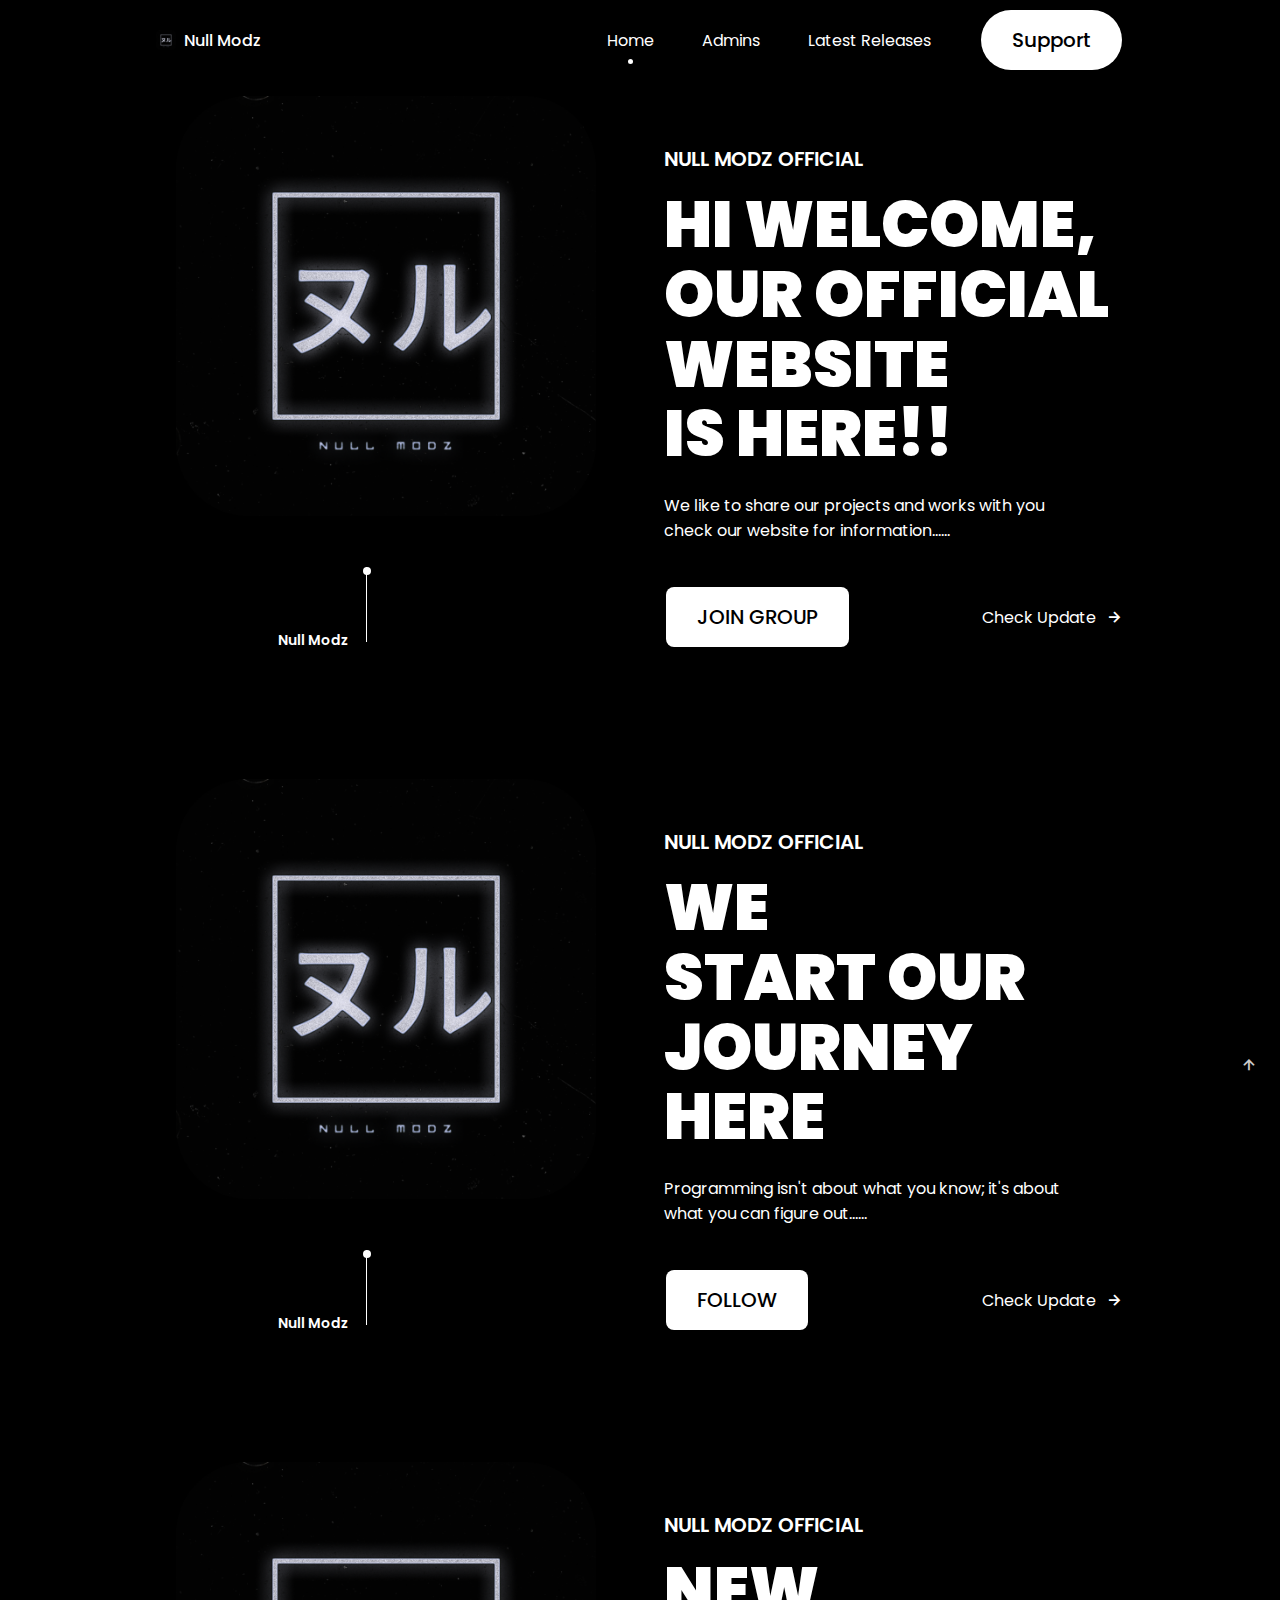
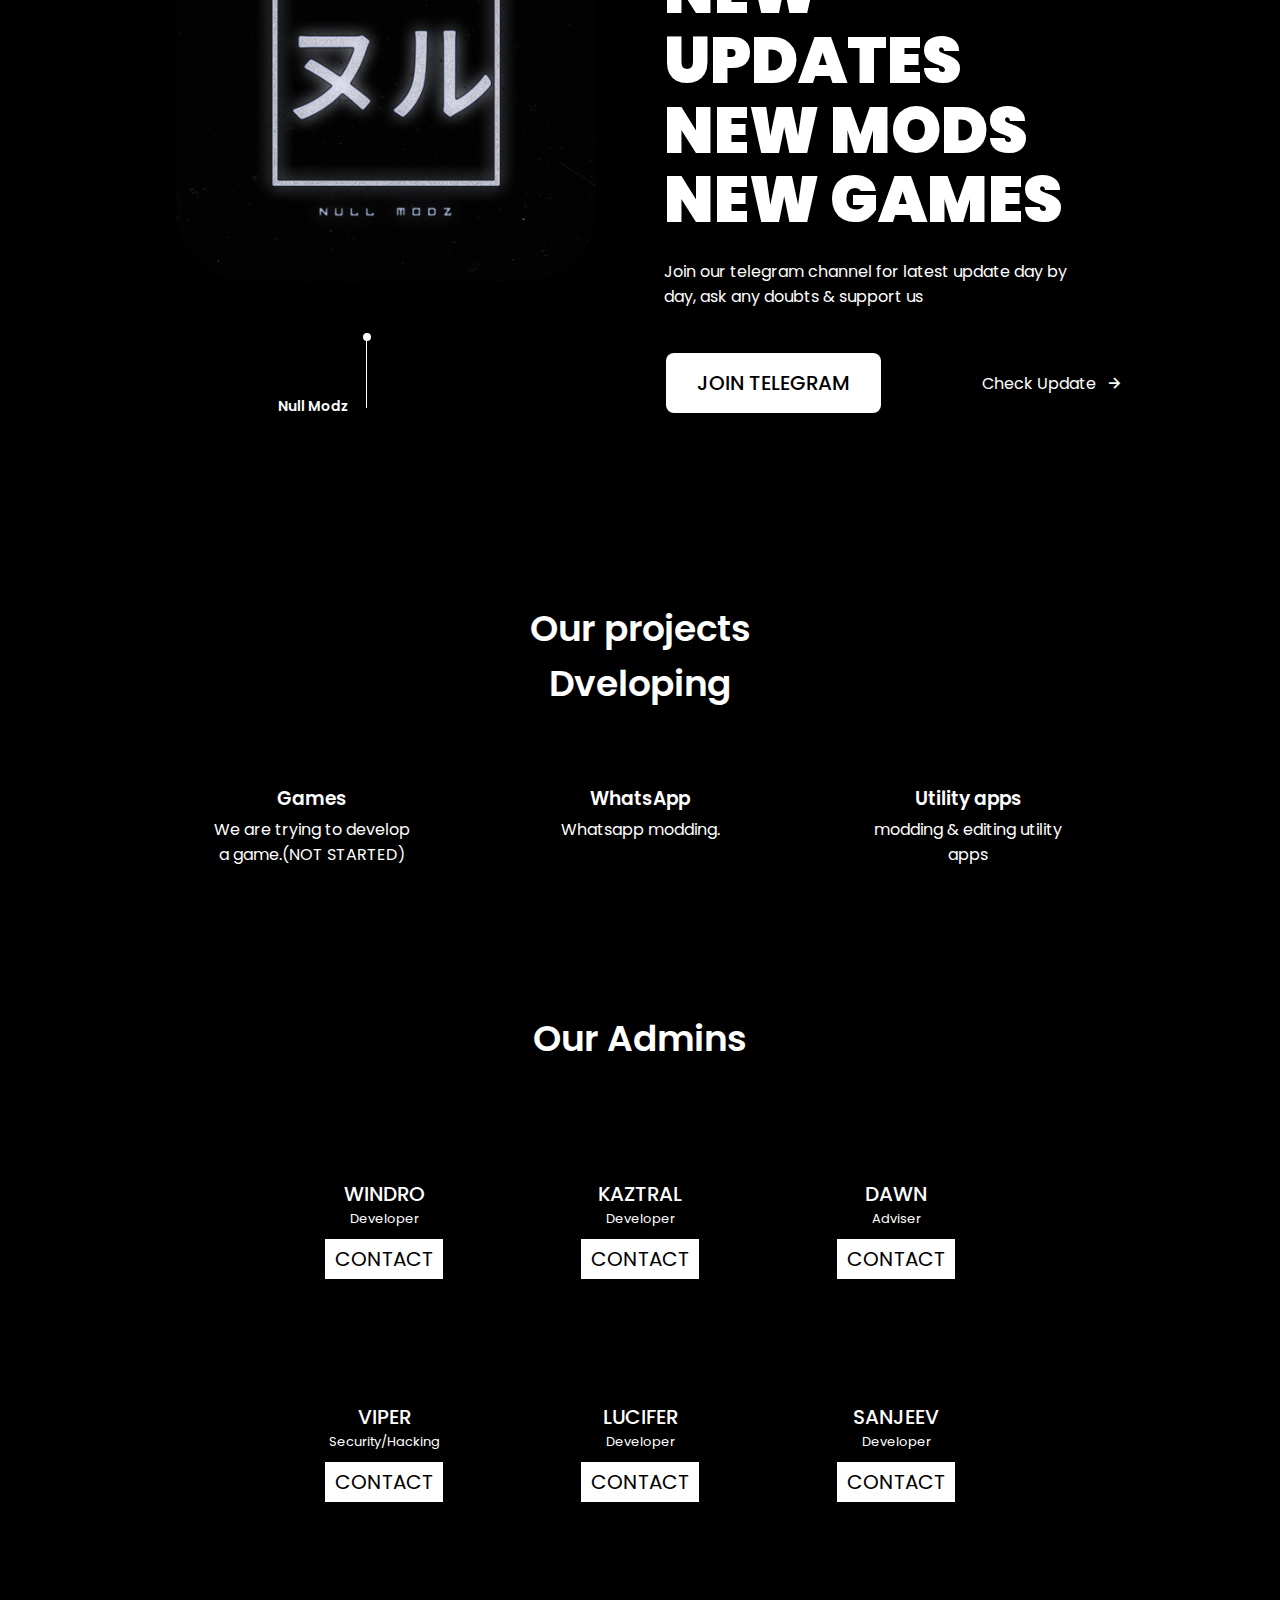
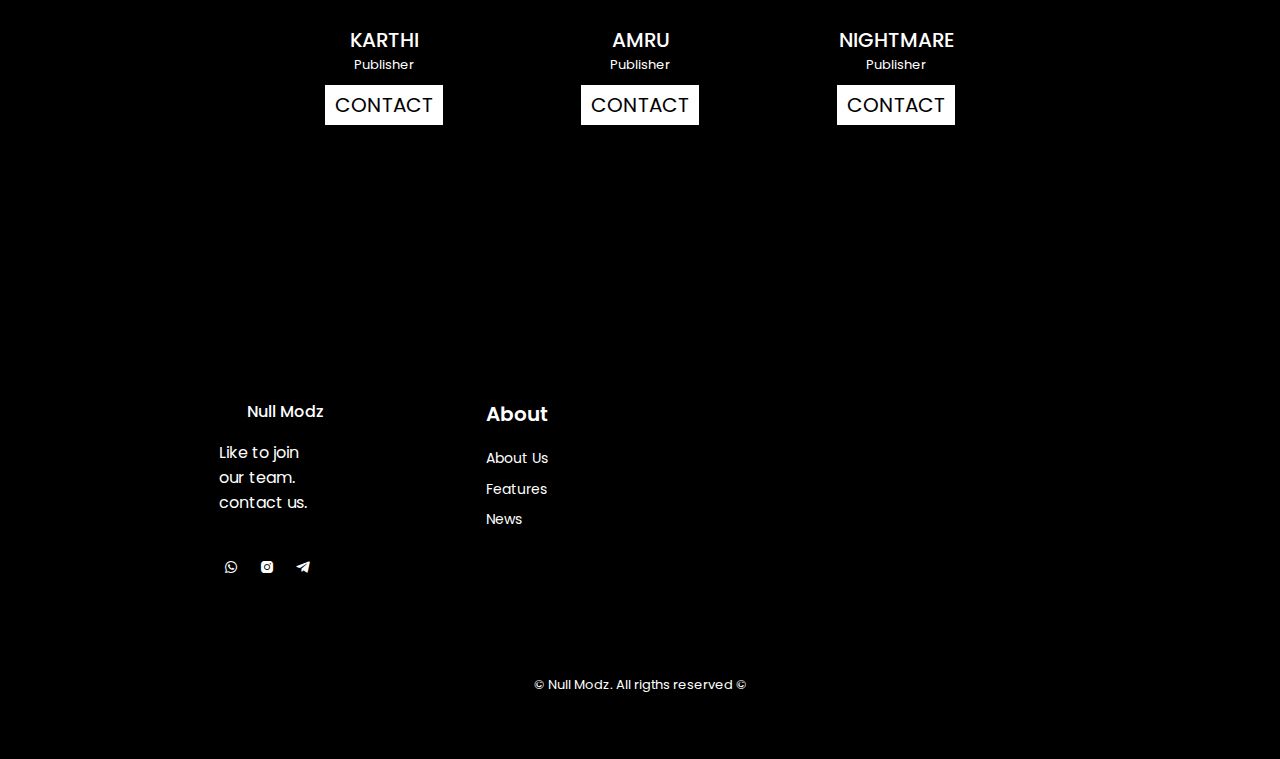
==== commit 3450b0dc: "Update index.html" ====
--- a/index.html
+++ b/index.html
@@ -39,7 +39,7 @@
                         </li>
                         
                          <li class="nav__item">
-                            <a href="#newwp" class="nav__link" onclick="window.location.href='https://nulldownloads.netlify.app/';" value="w3docs">Latest Releases</a>
+                            <a href="#newwp" class="nav__link" onclick="window.location.href='dowmloads.html';" value="w3docs">Latest Releases</a>
                         </li>
 
                         <a href="#sup" class="button button--ghost">Support</a>
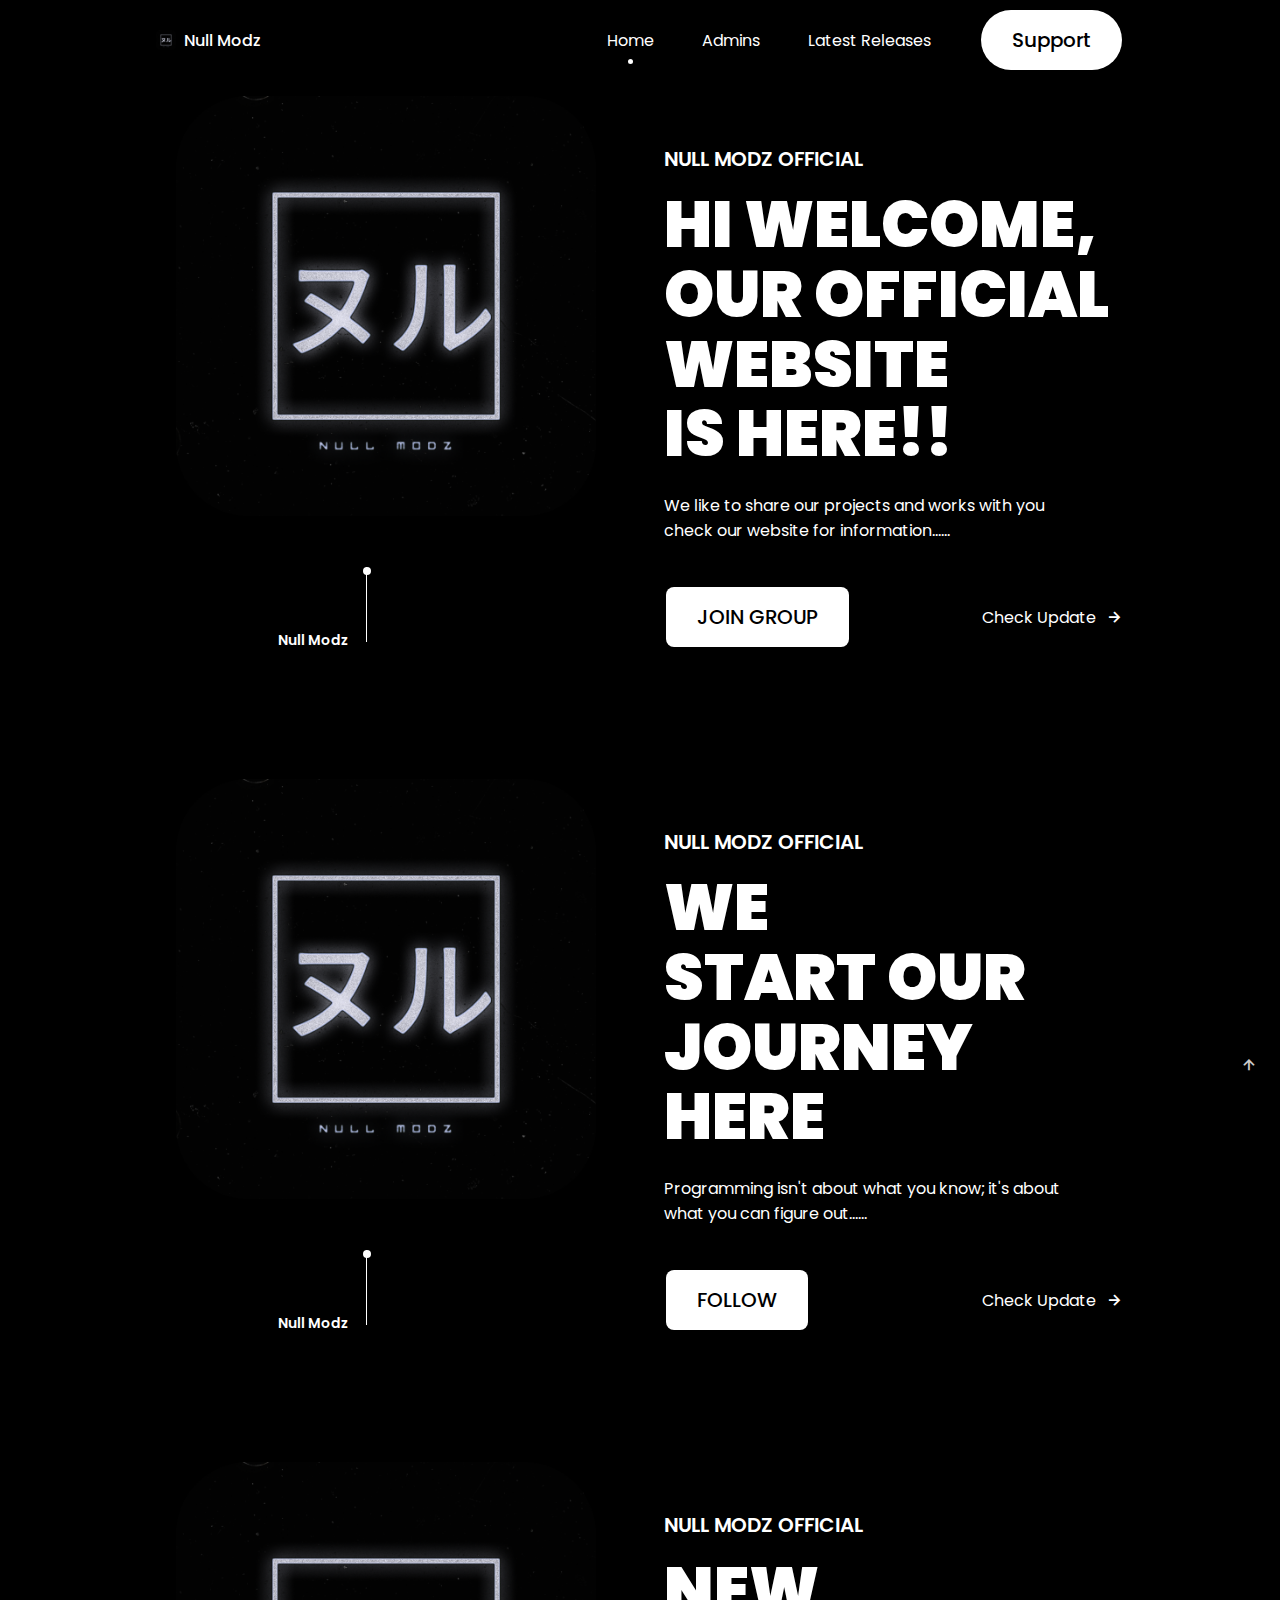
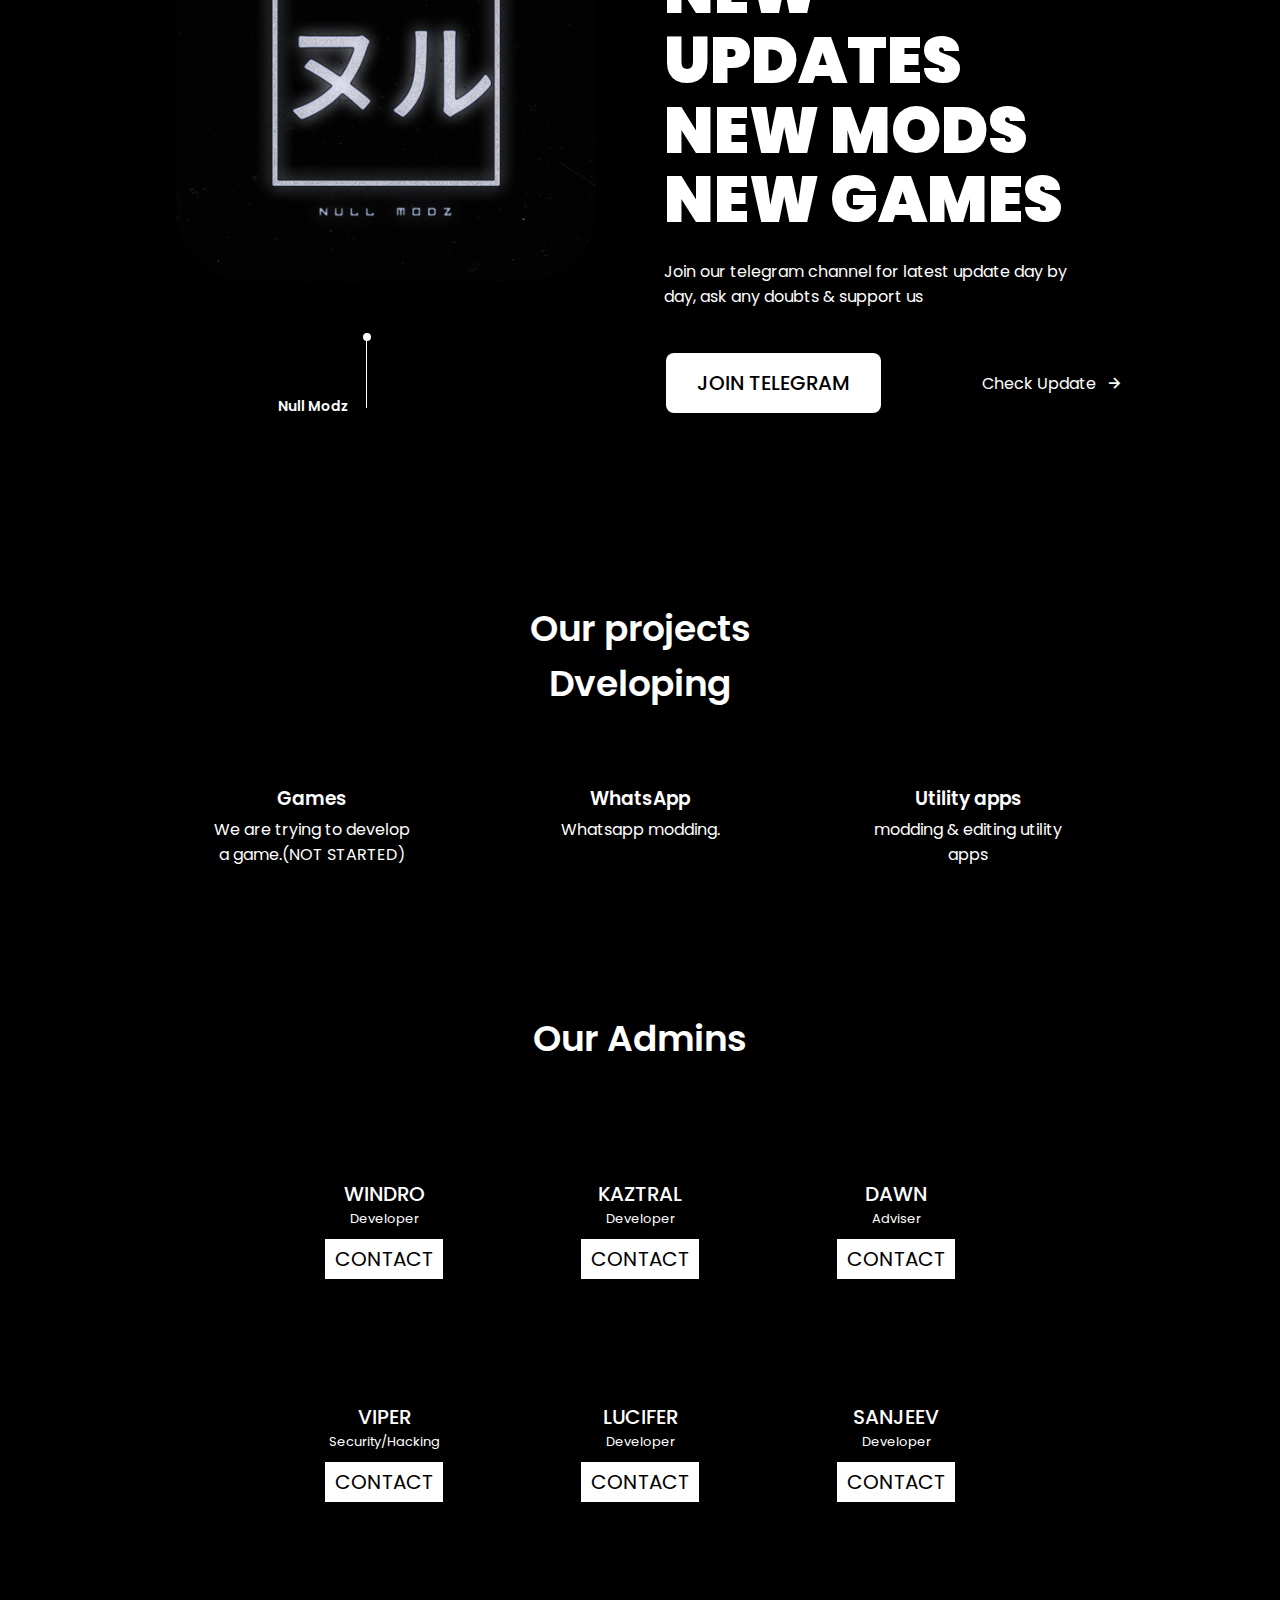
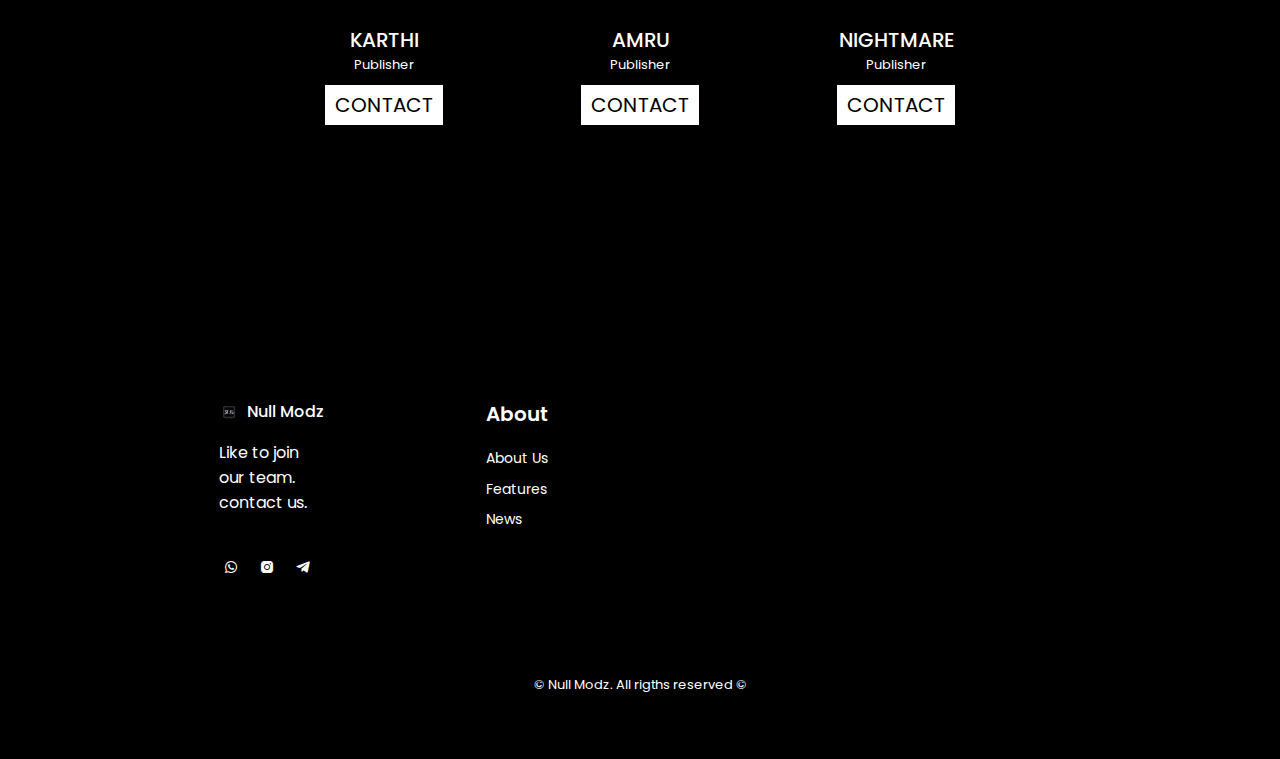
==== commit ce19d617: "Update index.html" ====
--- a/index.html
+++ b/index.html
@@ -39,7 +39,7 @@
                         </li>
                         
                          <li class="nav__item">
-                            <a href="#newwp" class="nav__link" onclick="window.location.href='dowmloads.html';" value="w3docs">Latest Releases</a>
+                            <a href="#nlatest" class="nav__link" onclick="window.location.href='http://nulldownloads.netlify.app/';" value="w3docs">Latest Releases</a>
                         </li>
 
                         <a href="#sup" class="button button--ghost">Support</a>
@@ -290,7 +290,7 @@
                 <div class="footer__container container grid">
                     <div class="footer__content">
                         <a href="#" class="footer__logo">
-                            <img src="assets/img/logo.png" alt="" class="footer__logo-img">
+                            <img src="assets/img/v1.png" alt="" class="footer__logo-img">
                             Null Modz
                         </a>
 
